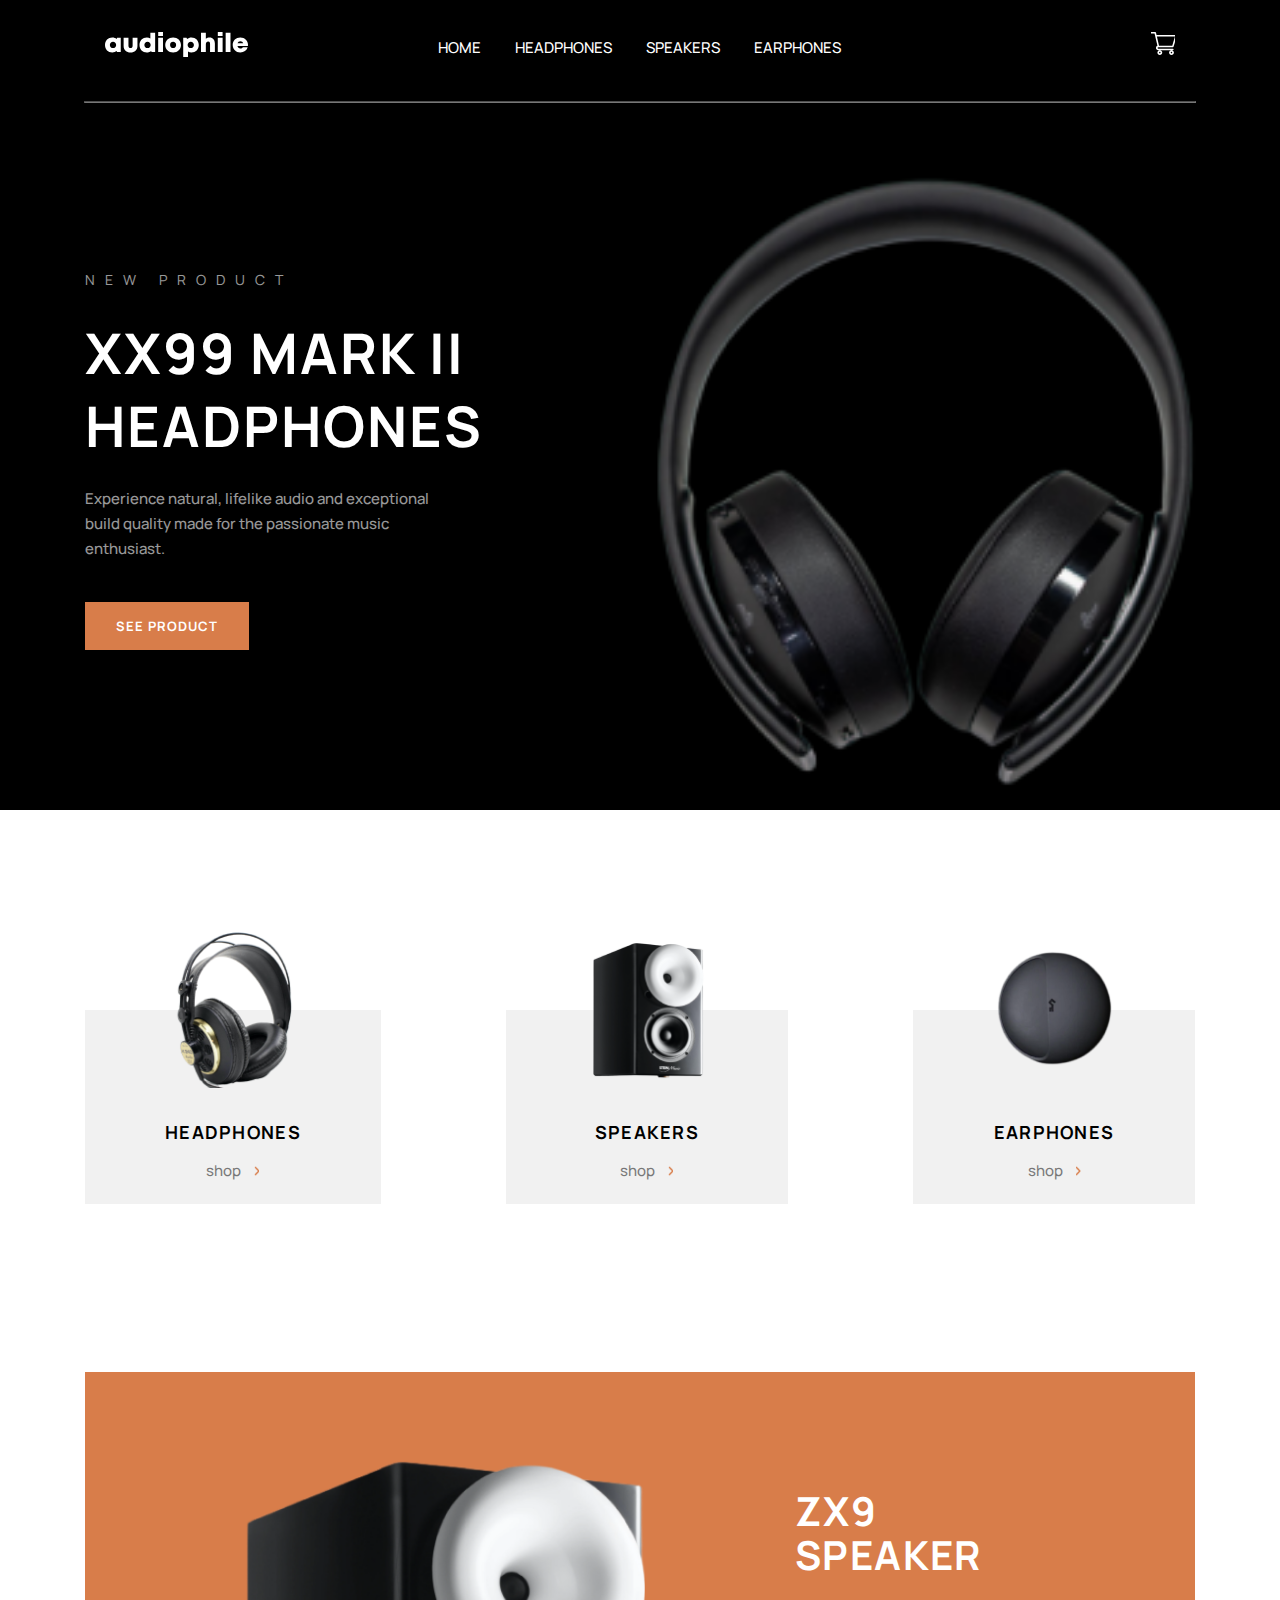
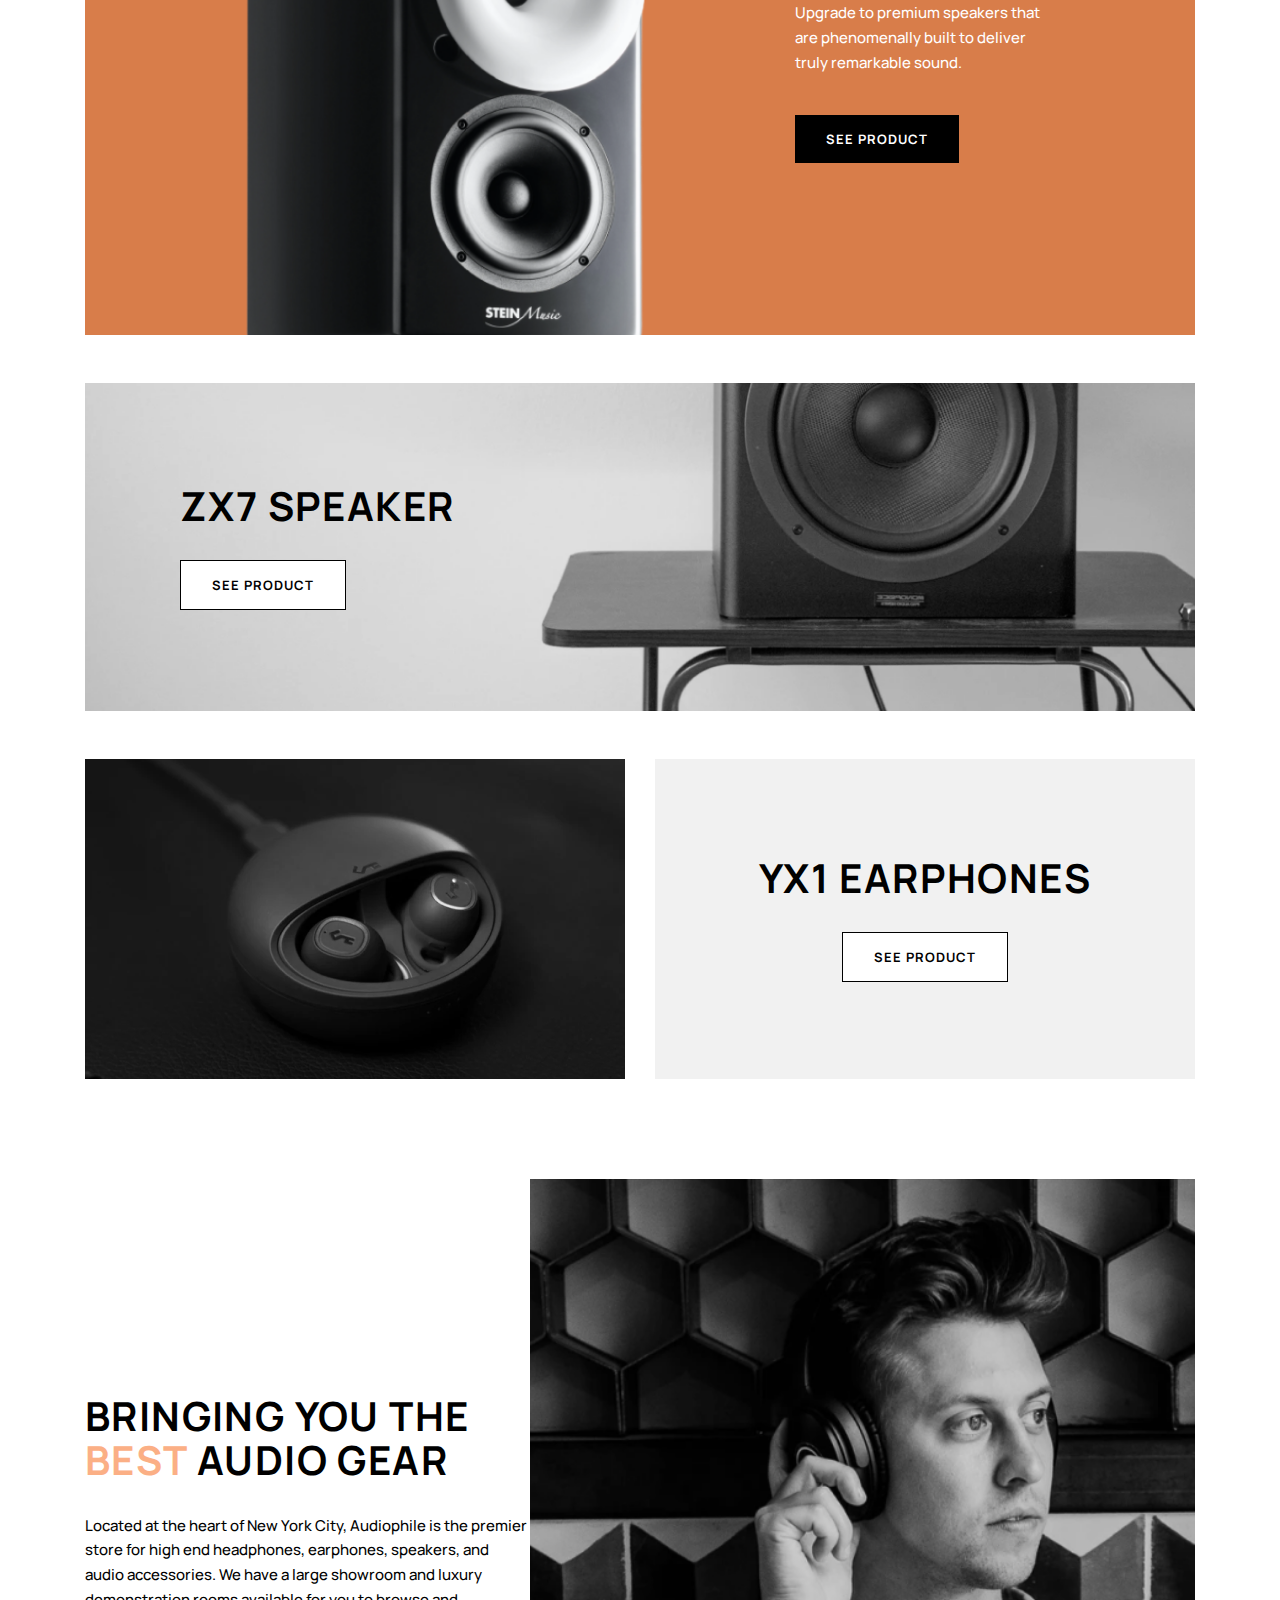
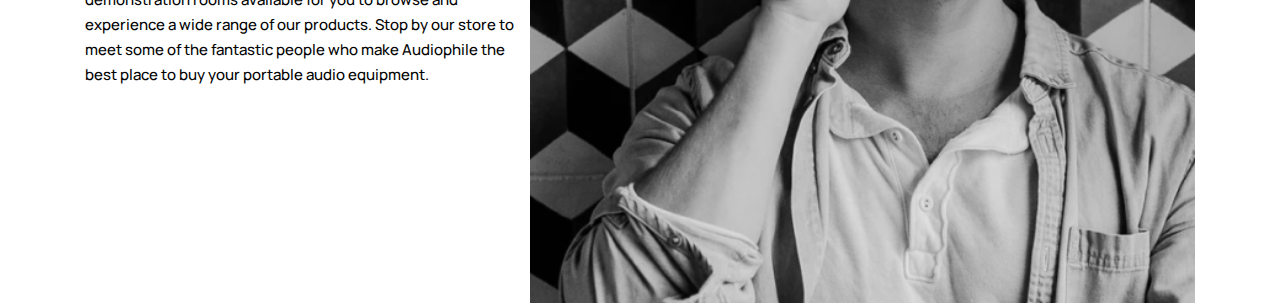
==== index.html @ 838ef594 "audiophile site" ====
<!DOCTYPE html>
<html lang="en">
<head>
    <meta charset="UTF-8">
    <meta name="viewport" content="width=device-width, initial-scale=1.0">
    <title>Audiophile</title>
    <link rel="stylesheet" href="./css/style.css">
</head>
<body>
    <!-- HEADER START -->
    <header class="header">
        <div class="container header__container">
            <nav>
                <div class="logo__wrapper">
                    <a class="header__seconary-nav" href=""> <img src="./images/little.png" alt="" width="16" height="15"></a>
                    <a class="site-logo" href=""><img src="./images/site-logo-audiophile.svg" alt="" width="143" height="25"></a>
                </div>
                <ul class="header__list">
                    <li><a href="">HOME</a></li>
                    <li><a href="">HEADPHONES</a></li>
                    <li><a href="">SPEAKERS</a></li>
                    <li><a href="">EARPHONES</a></li>
                </ul>
                <a class="header__nav-img" href=""><img src="./images/Combined Shape.svg" alt="" width="23.3" height="23"></a>
            </nav>
                <hr class="nav-road">
        </div>
        <div class="container header__hero__container">
            <div class="header__hero__content">
                <p class="header__hero-text">NEW PRODUCT</p>
                <h1>XX99 Mark II
                    Headphones</h1>
                <p>Experience natural, lifelike audio and exceptional build quality made for the passionate music enthusiast.</p>
                <a class="btn brown-btn" href="">See Product</a>
            </div>
            <!-- <img src="./images/header-hero-img-headphone.png" alt="" width="658" height="786"> -->
        </div>

        
    </header>
    <!-- HEADER END -->
    
    <!-- MAIN START-->
    <main class="main">
        <section class="cards">
            <div class="container cards__container">
                <div class="card">
                    <img  class="card__img" src="./images/main-card-headphone.png" alt="" width="125" height="160" >
                    <h6>HEADPHONES</h6>
                    <a class="shop-btn" href="">
                        <span class="shop-btn__inner-wrapper">
                         <span class="shop-btn__text">shop</span>
                         <span class="shop-btn__icon"><img src="./images/shop-icon.png" alt=""></span>
                        </span>
                    </a>
                </div>
                <div class="card">
                    <img class="card__img" src="./images/main-card-speakers.png" alt="" width="125" height="160">
                    <h6>SPEAKERS</h6>
                    <a class="shop-btn" href="">
                        <span class="shop-btn__inner-wrapper">
                         <span class="shop-btn__text">shop</span>
                         <span class="shop-btn__icon"><img src="./images/shop-icon.png" alt=""></span>
                        </span>
                    </a>
                </div>
                <div class="card">
                    <img class="card__img" src="./images/main-card-earphone.png" alt="" width="125" height="160">
                    <h6>EARPHONES</h6>
                    <a class="shop-btn" href="">
                        <span class="shop-btn__inner-wrapper">
                         <span class="shop-btn__text">shop</span>
                         <span class="shop-btn__icon"><img src="./images/shop-icon.png" alt=""></span>
                        </span>
                    </a>
                </div>
            </div>
        </section>
        <section class="hero">
            <div class="container hero__container">
              <div class="top">
                <img src="./images/main-hero-card-speaker.png" alt="" width="410" height="493">
                <div class="top__content">
                    <h2>ZX9
                        SPEAKER</h2>
                        <p>Upgrade to premium speakers that are phenomenally built to deliver truly remarkable sound.</p>
                        <a class="btn white-btn" href="">See Product</a>
                  </div>
              </div>
              <div class="center">
                  
                      <div class="center__content">
                        <h2>ZX7 SPEAKER</h2>
                      <a class="btn black-btn" href="">See Product</a>
                      </div>
                    </div>
                    <!-- <img src="./images/main-hero-z-speaker.png" alt=""> -->
              <!-- </div> -->
              <div class="bottom">
                <img src="./images/main-hero-y-speaker.png" alt="" width="540" height="320">
                <div class="bottom__content">
                  <h2>YX1 EARPHONES</h2>
                  <a class="btn black-btn" href="">See Product</a>
                </div>
              </div>
            </div>
        </section>
        <section class="description">
            <div class="container description__container">
                <div class="description__content">
                    <h2>Bringing you the <span>best</span> audio gear</h2>
                    <p>Located at the heart of New York City, Audiophile is the premier store for high end headphones, earphones, speakers, and audio accessories. We have a large showroom and luxury demonstration rooms available for you to browse and experience a wide range of our products. Stop by our store to meet some of the fantastic people who make Audiophile the best place to buy your portable audio equipment.</p>
                </div>
                <img src="./images/hero-man.png" alt="">
            </div>
        </section>
    </main>
    <!-- MAIN END-->

    <!-- FOOTER START -->
    <footer class="footer"></footer>
    <!-- FOOTER END -->
</body>
</html>
---- css/style.css ----
/*! normalize.css v8.0.1 | MIT License | github.com/necolas/normalize.css */
/* Document
   ========================================================================== */
/**
 * 1. Correct the line height in all browsers.
 * 2. Prevent adjustments of font size after orientation changes in iOS.
 */
html {
  line-height: 1.15; /* 1 */
  -webkit-text-size-adjust: 100%; /* 2 */
}

/* Sections
   ========================================================================== */
/**
 * Remove the margin in all browsers.
 */
body {
  margin: 0;
}

/**
 * Render the `main` element consistently in IE.
 */
main {
  display: block;
}

/**
 * Correct the font size and margin on `h1` elements within `section` and
 * `article` contexts in Chrome, Firefox, and Safari.
 */
h1 {
  font-size: 2em;
  margin: 0.67em 0;
}

/* Grouping content
   ========================================================================== */
/**
 * 1. Add the correct box sizing in Firefox.
 * 2. Show the overflow in Edge and IE.
 */
hr {
  box-sizing: content-box; /* 1 */
  height: 0; /* 1 */
  overflow: visible; /* 2 */
}

/**
 * 1. Correct the inheritance and scaling of font size in all browsers.
 * 2. Correct the odd `em` font sizing in all browsers.
 */
pre {
  font-family: monospace, monospace; /* 1 */
  font-size: 1em; /* 2 */
}

/* Text-level semantics
   ========================================================================== */
/**
 * Remove the gray background on active links in IE 10.
 */
a {
  background-color: transparent;
}

/**
 * 1. Remove the bottom border in Chrome 57-
 * 2. Add the correct text decoration in Chrome, Edge, IE, Opera, and Safari.
 */
abbr[title] {
  border-bottom: none; /* 1 */
  text-decoration: underline; /* 2 */
  -webkit-text-decoration: underline dotted;
          text-decoration: underline dotted; /* 2 */
}

/**
 * Add the correct font weight in Chrome, Edge, and Safari.
 */
b,
strong {
  font-weight: bolder;
}

/**
 * 1. Correct the inheritance and scaling of font size in all browsers.
 * 2. Correct the odd `em` font sizing in all browsers.
 */
code,
kbd,
samp {
  font-family: monospace, monospace; /* 1 */
  font-size: 1em; /* 2 */
}

/**
 * Add the correct font size in all browsers.
 */
small {
  font-size: 80%;
}

/**
 * Prevent `sub` and `sup` elements from affecting the line height in
 * all browsers.
 */
sub,
sup {
  font-size: 75%;
  line-height: 0;
  position: relative;
  vertical-align: baseline;
}

sub {
  bottom: -0.25em;
}

sup {
  top: -0.5em;
}

/* Embedded content
   ========================================================================== */
/**
 * Remove the border on images inside links in IE 10.
 */
img {
  border-style: none;
}

/* Forms
   ========================================================================== */
/**
 * 1. Change the font styles in all browsers.
 * 2. Remove the margin in Firefox and Safari.
 */
button,
input,
optgroup,
select,
textarea {
  font-family: inherit; /* 1 */
  font-size: 100%; /* 1 */
  line-height: 1.15; /* 1 */
  margin: 0; /* 2 */
}

/**
 * Show the overflow in IE.
 * 1. Show the overflow in Edge.
 */
button,
input { /* 1 */
  overflow: visible;
}

/**
 * Remove the inheritance of text transform in Edge, Firefox, and IE.
 * 1. Remove the inheritance of text transform in Firefox.
 */
button,
select { /* 1 */
  text-transform: none;
}

/**
 * Correct the inability to style clickable types in iOS and Safari.
 */
button,
[type=button],
[type=reset],
[type=submit] {
  -webkit-appearance: button;
}

/**
 * Remove the inner border and padding in Firefox.
 */
button::-moz-focus-inner,
[type=button]::-moz-focus-inner,
[type=reset]::-moz-focus-inner,
[type=submit]::-moz-focus-inner {
  border-style: none;
  padding: 0;
}

/**
 * Restore the focus styles unset by the previous rule.
 */
button:-moz-focusring,
[type=button]:-moz-focusring,
[type=reset]:-moz-focusring,
[type=submit]:-moz-focusring {
  outline: 1px dotted ButtonText;
}

/**
 * Correct the padding in Firefox.
 */
fieldset {
  padding: 0.35em 0.75em 0.625em;
}

/**
 * 1. Correct the text wrapping in Edge and IE.
 * 2. Correct the color inheritance from `fieldset` elements in IE.
 * 3. Remove the padding so developers are not caught out when they zero out
 *    `fieldset` elements in all browsers.
 */
legend {
  box-sizing: border-box; /* 1 */
  color: inherit; /* 2 */
  display: table; /* 1 */
  max-width: 100%; /* 1 */
  padding: 0; /* 3 */
  white-space: normal; /* 1 */
}

/**
 * Add the correct vertical alignment in Chrome, Firefox, and Opera.
 */
progress {
  vertical-align: baseline;
}

/**
 * Remove the default vertical scrollbar in IE 10+.
 */
textarea {
  overflow: auto;
}

/**
 * 1. Add the correct box sizing in IE 10.
 * 2. Remove the padding in IE 10.
 */
[type=checkbox],
[type=radio] {
  box-sizing: border-box; /* 1 */
  padding: 0; /* 2 */
}

/**
 * Correct the cursor style of increment and decrement buttons in Chrome.
 */
[type=number]::-webkit-inner-spin-button,
[type=number]::-webkit-outer-spin-button {
  height: auto;
}

/**
 * 1. Correct the odd appearance in Chrome and Safari.
 * 2. Correct the outline style in Safari.
 */
[type=search] {
  -webkit-appearance: textfield; /* 1 */
  outline-offset: -2px; /* 2 */
}

/**
 * Remove the inner padding in Chrome and Safari on macOS.
 */
[type=search]::-webkit-search-decoration {
  -webkit-appearance: none;
}

/**
 * 1. Correct the inability to style clickable types in iOS and Safari.
 * 2. Change font properties to `inherit` in Safari.
 */
::-webkit-file-upload-button {
  -webkit-appearance: button; /* 1 */
  font: inherit; /* 2 */
}

/* Interactive
   ========================================================================== */
/*
 * Add the correct display in Edge, IE 10+, and Firefox.
 */
details {
  display: block;
}

/*
 * Add the correct display in all browsers.
 */
summary {
  display: list-item;
}

/* Misc
   ========================================================================== */
/**
 * Add the correct display in IE 10+.
 */
template {
  display: none;
}

/**
 * Add the correct display in IE 10.
 */
[hidden] {
  display: none;
}

*, *::after, *::before {
  margin: 0;
  padding: 0;
  box-sizing: border-box;
}

*:focus {
  outline: 1px dotted #FFFFFF;
  outline-offset: 0.5rem;
}

html {
  scroll-behavior: smooth;
  font-size: 62.5%;
  height: 100%;
}

img {
  display: flex;
  -o-object-fit: cover;
     object-fit: cover; /* contain */
}

a {
  text-decoration: none;
  display: inline-block;
}

ul, ol {
  list-style: none;
}

h1, h2, h3, h4, h5, h6 {
  margin: 0;
}

body {
  display: flex;
  flex-direction: column;
  height: 100%;
}

.container {
  width: 100%;
  max-width: 1170px;
  margin-left: auto;
  margin-right: auto;
  padding-left: 3rem;
  padding-right: 3rem;
}

/* manrope-regular - latin */
@font-face {
  font-display: swap; /* Check https://developer.mozilla.org/en-US/docs/Web/CSS/@font-face/font-display for other options. */
  font-family: "Manrope";
  font-style: normal;
  font-weight: 400;
  src: url("../fonts/manrope-v14-latin-regular.woff2") format("woff2"); /* Chrome 36+, Opera 23+, Firefox 39+, Safari 12+, iOS 10+ */
}
/* manrope-500 - latin */
@font-face {
  font-display: swap; /* Check https://developer.mozilla.org/en-US/docs/Web/CSS/@font-face/font-display for other options. */
  font-family: "Manrope";
  font-style: normal;
  font-weight: 500;
  src: url("../fonts/manrope-v14-latin-500.woff2") format("woff2"); /* Chrome 36+, Opera 23+, Firefox 39+, Safari 12+, iOS 10+ */
}
/* manrope-700 - latin */
@font-face {
  font-display: swap; /* Check https://developer.mozilla.org/en-US/docs/Web/CSS/@font-face/font-display for other options. */
  font-family: "Manrope";
  font-style: normal;
  font-weight: 700;
  src: url("../fonts/manrope-v14-latin-700.woff2") format("woff2"); /* Chrome 36+, Opera 23+, Firefox 39+, Safari 12+, iOS 10+ */
}
h1, h2, h3, h4, h5, h6 {
  font-weight: 700;
  text-transform: uppercase;
}

h1 {
  font-size: 5.6rem;
  line-height: 1.3;
  letter-spacing: 2px;
}

h2 {
  font-size: 4rem;
  line-height: 1.1;
  letter-spacing: 1.4px;
}

h3 {
  font-size: 3.2rem;
  line-height: 1.12;
  letter-spacing: 1.4px;
}

h4 {
  font-size: 2.8rem;
  line-height: 1.14;
  letter-spacing: 1.4px;
}

h5 {
  font-size: 2.4rem;
  line-height: normal;
  letter-spacing: 1.17px;
}

h6 {
  font-size: 1.8rem;
  line-height: normal;
  letter-spacing: 1.28px;
}

.overline {
  font-size: 1.4rem;
  line-height: 1.03;
  letter-spacing: 2px;
}

body {
  font-size: 1.5rem;
  font-weight: 500;
  line-height: 1.66;
  font-family: "Manrope", Arial, sans-serif;
}

.btn {
  padding: 1.5rem 3.1rem;
  font-size: 1.3rem;
  font-weight: 700;
  letter-spacing: 1px;
  text-transform: uppercase;
  line-height: normal;
}

.brown-btn {
  background-color: #D87D4A;
  color: #FFFFFF;
  transition: 0.3s;
}

.brown-btn:hover {
  background-color: #FBAF85;
  transform: rotate(15deg);
}

.black-btn {
  background-color: #FFFFFF;
  color: #000000;
  border: 1px solid #000000;
  transition: 0.3s;
}

.black-btn:hover {
  background-color: #000000;
  color: #FFFFFF;
  transform: rotate(15deg);
}

.shop-btn__inner-wrapper {
  display: flex;
  gap: 1.3rem;
  align-items: center;
}

.shop-btn__text {
  color: #000000;
  opacity: 0.5;
}

.shop-btn__icon img {
  width: 5px;
  height: 10px;
}

.shop-btn {
  transition: 0.3s;
}

.shop-btn:hover .shop-btn__text {
  color: #D87D4A;
  opacity: 1;
  transform: translate(20px);
}

.header {
  background-color: #000000;
}

.header__container {
  padding-top: 3.2rem;
  display: flex;
  flex-direction: column;
  align-items: center;
  padding-bottom: 3.6rem;
}
.header__container .site-logo {
  margin-right: 19rem;
}
.header__container a {
  color: #FFFFFF;
}

nav {
  display: flex;
  justify-content: space-between;
}

.nav-road {
  width: 100%;
  color: #FFFFFF;
  opacity: 0.5;
  margin-top: 3.6rem;
}

.header__list {
  display: flex;
  align-items: center;
  gap: 3.4rem;
  margin-right: 31rem;
}

.header__nav-img {
  max-width: 23.3px;
  padding-right: auto;
  -o-object-fit: contain;
     object-fit: contain;
}

.header__hero__container {
  background: url("../../images/header-hero-img-headphone.png");
  background-repeat: no-repeat;
  background-position: right;
  background-size: 600px;
  padding-bottom: 16rem;
}
.header__hero__container img {
  -o-object-fit: contain;
     object-fit: contain;
  width: 100%;
  max-width: 658px;
}

.header__hero__content {
  padding-top: 12.8rem;
}
.header__hero__content h1 {
  width: 100%;
  max-width: 396px;
  color: #FFFFFF;
  margin-bottom: 2.4rem;
  margin-top: 2.4rem;
}
.header__hero__content p {
  width: 100%;
  max-width: 349px;
  color: #FFFFFF;
  opacity: 0.6;
}

.header__hero-text {
  font-weight: 400;
  font-size: 1.4rem;
  line-height: 1.9;
  letter-spacing: 1rem;
  color: #FFFFFF;
  opacity: 0.5;
}

.brown-btn {
  margin-top: 4rem;
}

.header__seconary-nav {
  display: none;
}

@media screen and (max-width: 1100px) {
  .site-logo {
    margin-right: 10rem;
  }
  .header__list {
    margin-right: 10rem;
  }
}
@media screen and (max-width: 900px) {
  .header__list {
    display: none;
  }
  .header__seconary-nav {
    margin-right: 4.2rem;
    display: block;
  }
  .header__container {
    display: flex;
  }
  nav {
    display: flex;
    align-items: center;
    width: 100%;
  }
  .logo__wrapper {
    display: flex;
    align-items: center;
    margin-right: auto;
  }
}
@media screen and (max-width: 700px) {
  .header__hero__content {
    text-align: center;
    margin-left: auto;
    margin-right: auto;
    padding-left: 10rem;
  }
}
@media screen and (max-width: 575px) {
  h1 {
    font-size: 3.6rem;
    letter-spacing: 1.29px;
    line-height: 1.1;
  }
  .header__hero__container {
    background-size: 400px;
  }
}
@media screen and (max-width: 485px) {
  h1 {
    font-size: 3rem;
    letter-spacing: 1.29px;
    line-height: 1.1;
  }
  .header__hero__container {
    background-size: 300px;
  }
  .header__container .site-logo {
    margin-right: 0;
  }
  nav {
    display: flex;
    justify-content: space-between;
  }
}
main {
  flex-grow: 1;
}

.cards__container {
  display: flex;
  flex-wrap: wrap;
  justify-content: space-between;
}

.card {
  display: flex;
  flex-direction: column;
  align-items: center;
  padding: 2rem 8rem;
  background-color: #F1F1F1;
  margin-top: 20rem;
}

.card__img {
  width: 100%;
  max-width: 122px;
  -o-object-fit: contain;
     object-fit: contain;
  margin-top: -10rem;
  margin-bottom: 3rem;
}

.shop-btn {
  margin-top: 1.5rem;
}

@media screen and (max-width: 950px) {
  .card {
    padding: 2rem 4rem;
  }
  .card__img {
    width: 100%;
    max-width: 110px;
  }
}
@media screen and (max-width: 750px) {
  h6 {
    font-size: 1.5rem;
    letter-spacing: 1.07px;
  }
}
.hero__container {
  display: flex;
  flex-direction: column;
  gap: 4.8rem;
  margin-top: 16.8rem;
  margin-bottom: 10rem;
}

.top {
  padding-top: 7rem;
  display: flex;
  justify-content: space-evenly;
  align-items: center;
  background-color: #D87D4A;
}
.top img {
  width: 100%;
  max-width: 410px;
}

.top__content {
  width: 100%;
  max-width: 250px;
  padding-bottom: 12.4rem;
}
.top__content h2 {
  color: #FFFFFF;
  margin-bottom: 2.4rem;
}
.top__content p {
  color: #FFFFFF;
}

.white-btn {
  color: #FFFFFF;
  background-color: #000000;
  margin-top: 4rem;
  transition: 0.3s;
}

.white-btn:hover {
  color: #000000;
  background-color: #FFFFFF;
  transform: rotate(15deg);
}

@media screen and (max-width: 760px) {
  .top {
    display: flex;
    flex-direction: column;
    justify-content: center;
    align-items: center;
    gap: 6.4rem;
  }
  .top .top__content {
    display: flex;
    flex-direction: column;
    align-items: center;
    justify-content: center;
    text-align: center;
  }
}
@media screen and (max-width: 530px) {
  .top img {
    width: 100%;
    max-width: 172px;
    -o-object-fit: contain;
       object-fit: contain;
  }
}
.center__content {
  background-image: url("../../images/main-hero-z-speaker.png");
  background-size: cover;
  background-repeat: no-repeat;
  padding-top: 10.1rem;
  padding-bottom: 10.1rem;
  padding-left: 9.5rem;
}

.black-btn {
  margin-top: 3.2rem;
}

.bottom {
  display: flex;
  gap: 3rem;
}
.bottom img {
  width: 100%;
}

.bottom__content {
  width: 100%;
  max-width: 540px;
  display: flex;
  flex-direction: column;
  align-items: center;
  justify-content: center;
  background-color: #F1F1F1;
}

.description__container {
  display: flex;
  justify-content: space-between;
  align-items: center;
}
.description__container img {
  width: 100%;
}

.description__content {
  width: 100%;
  max-width: 445px;
}
.description__content h2 {
  margin-bottom: 3.2rem;
}
.description__content h2 span {
  color: #FBAF85;
}/*# sourceMappingURL=style.css.map */
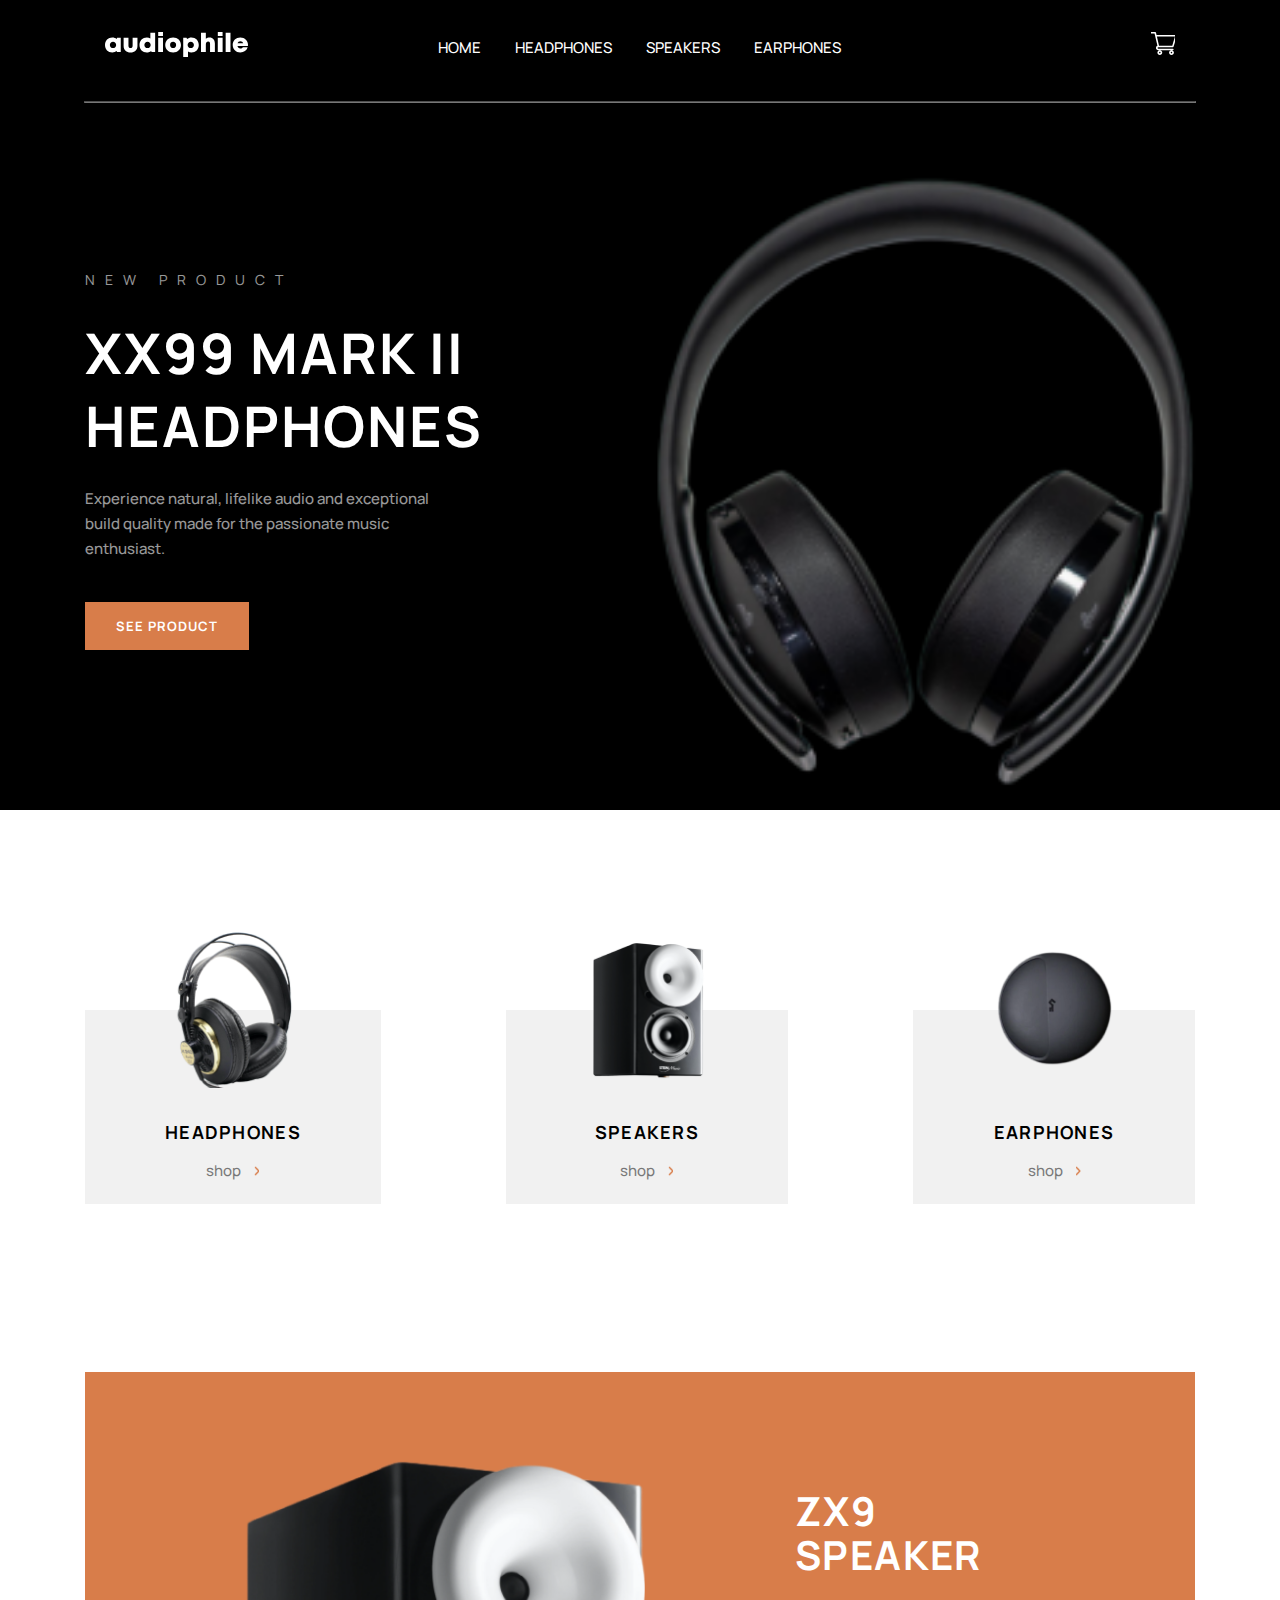
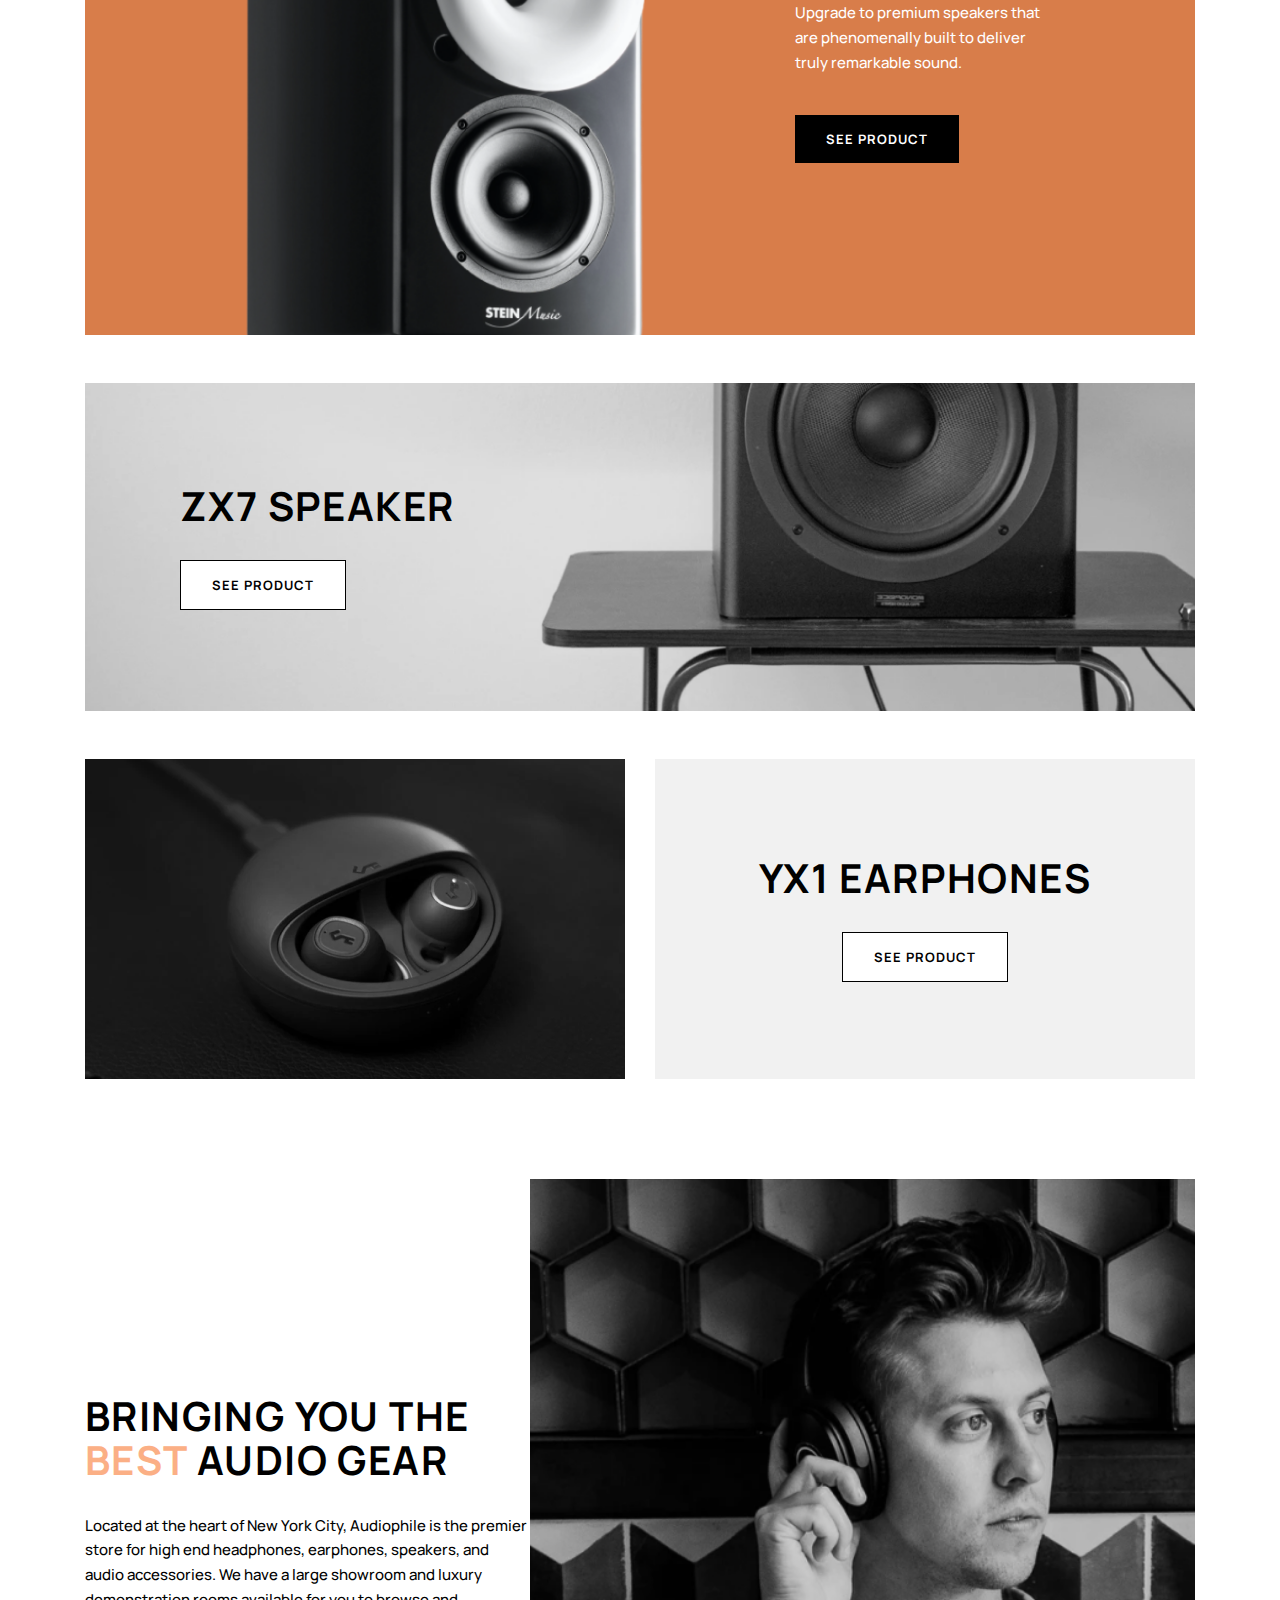
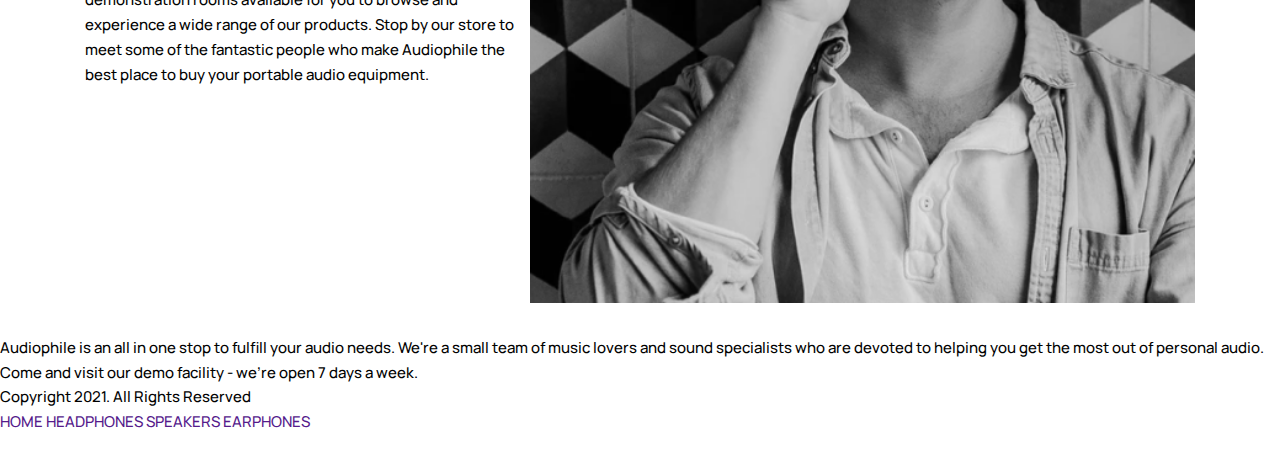
==== commit 27e3dab2: "audiophile" ====
--- a/index.html
+++ b/index.html
@@ -118,7 +118,28 @@
     <!-- MAIN END-->
 
     <!-- FOOTER START -->
-    <footer class="footer"></footer>
+    <footer class="footer">
+        <div class="footer footer__container">
+            <div class="footer__description">
+                <a href=""><img src="./images/site-logo-audiophile.svg" alt="" width="143" height="25"></a>
+                <p class="footer__description-text">Audiophile is an all in one stop to fulfill your audio needs. We're a small team of music lovers and sound specialists who are devoted to helping you get the most out of personal audio. Come and visit our demo facility - we’re open 7 days a week.</p>
+                <p>Copyright 2021. All Rights Reserved</p>
+            </div>
+            <div class="footer__nav">
+                <div class="footer__nav-link">
+                  <a href="">HOME</a>
+                  <a href="">HEADPHONES</a>
+                  <a href="">SPEAKERS</a>
+                  <a href="">EARPHONES</a>
+                </div>
+                <div class="footer__nav-icon">
+                   <a href=""><img src="./images/facebook-icon.png" alt="" width="24" height="24"></a>
+                   <a href=""><img src="./images/twitter-icon.png" alt="" width="24" height="24"></a>
+                   <a href=""><img src="./images/insta-icon.png" alt="" width="24" height="24"></a>
+                </div>
+            </div>
+        </div>
+    </footer>
     <!-- FOOTER END -->
 </body>
 </html>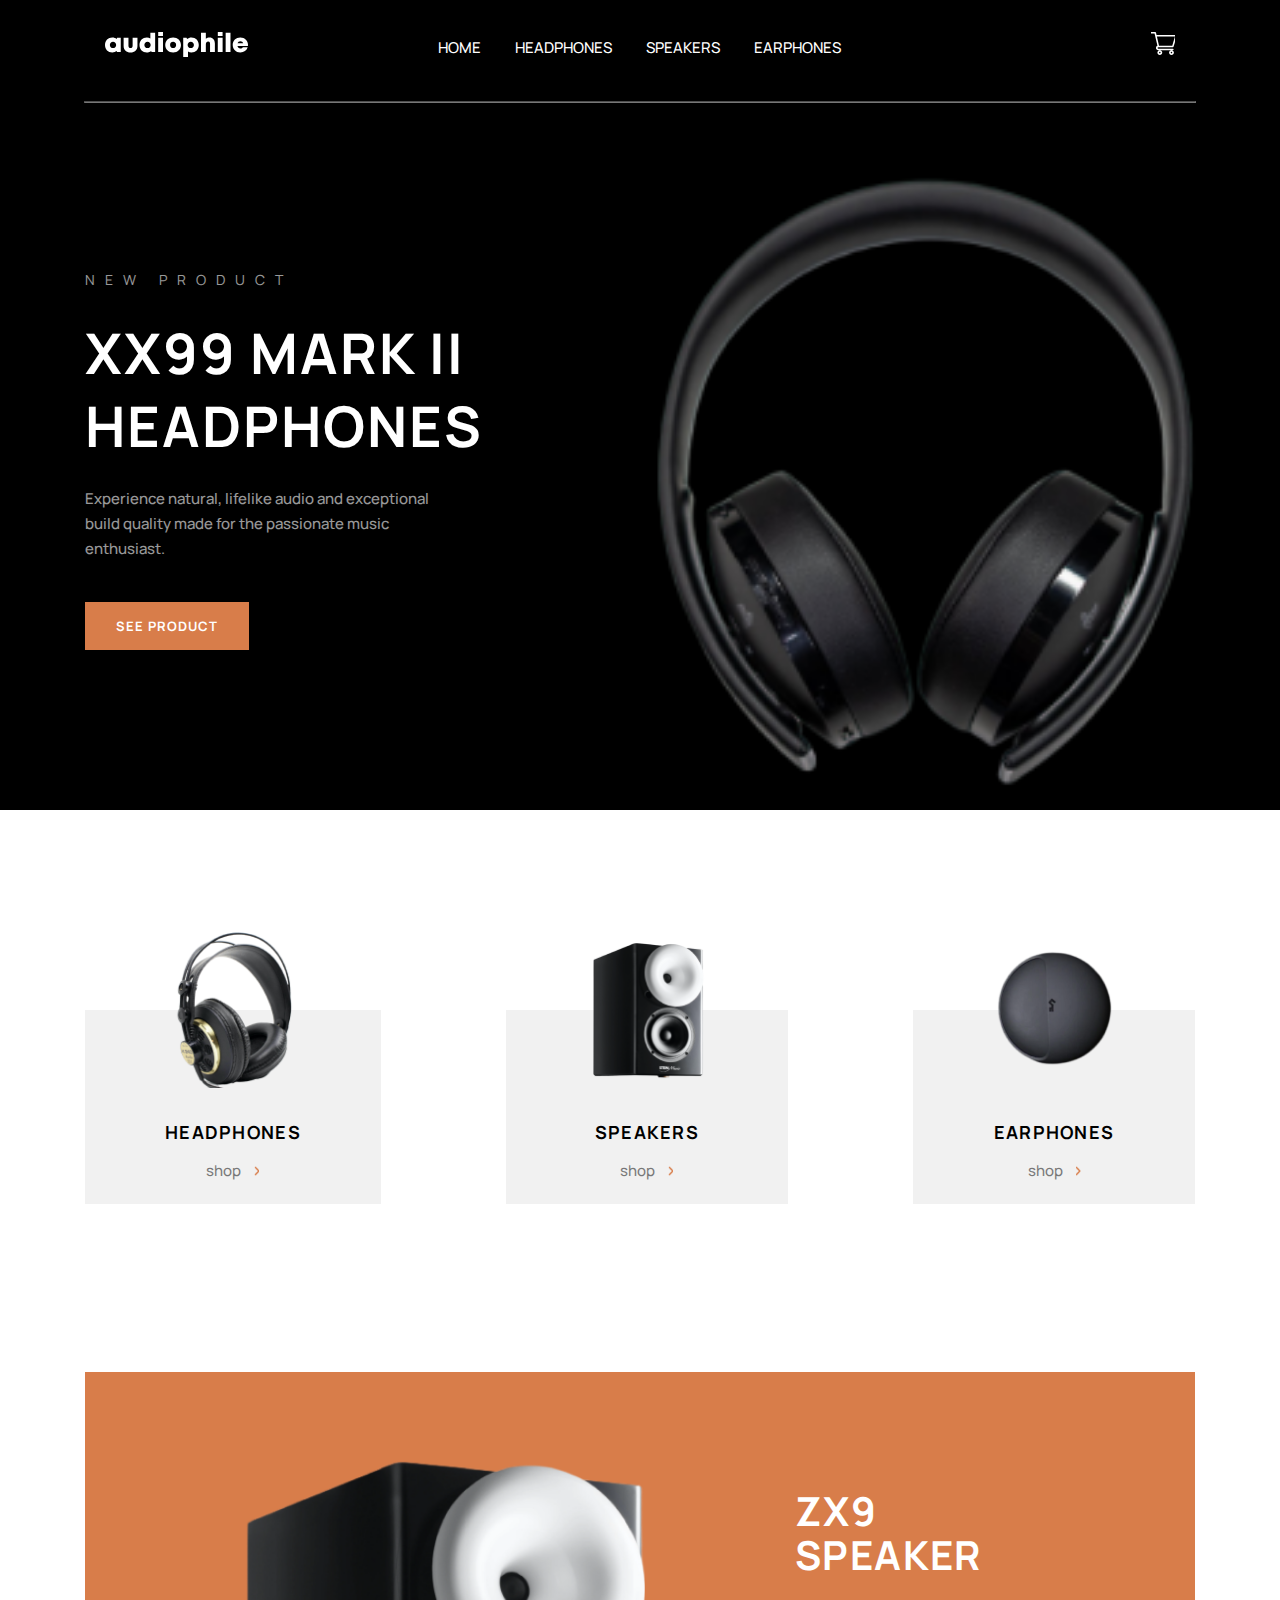
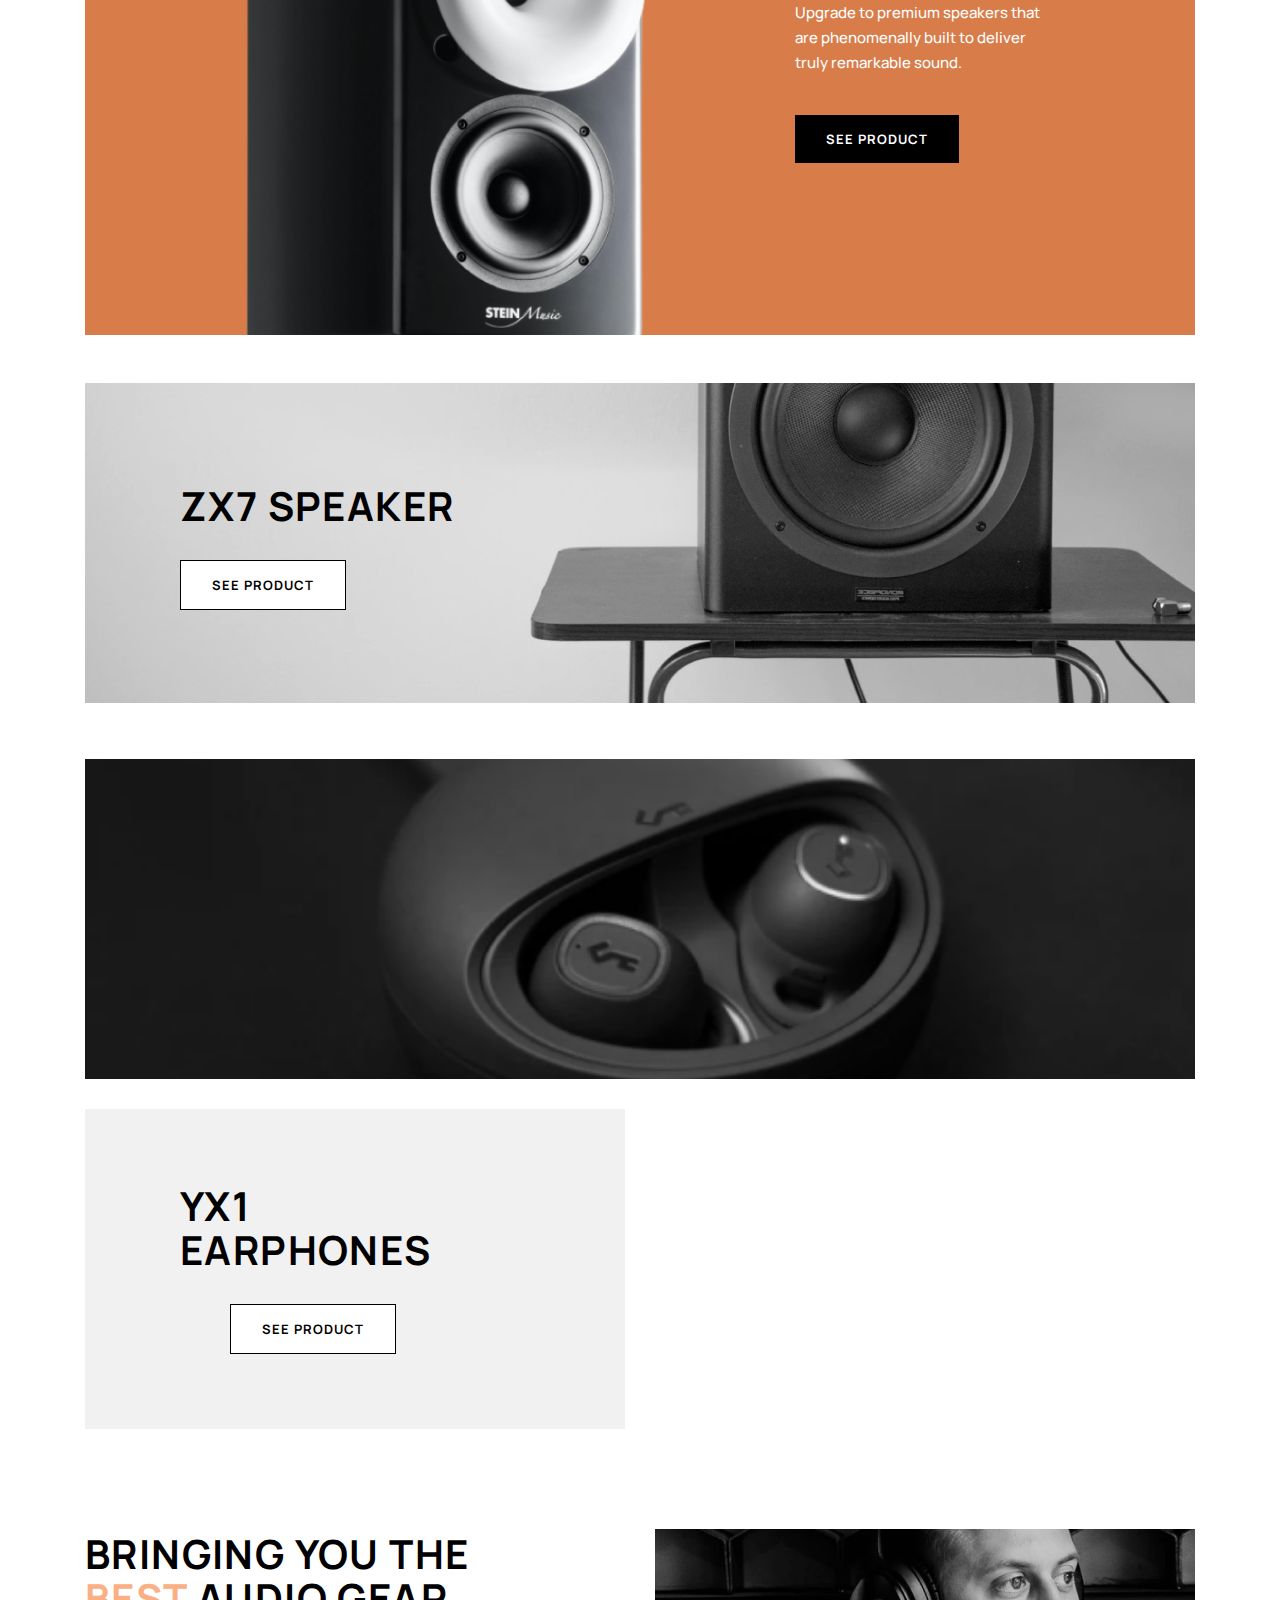
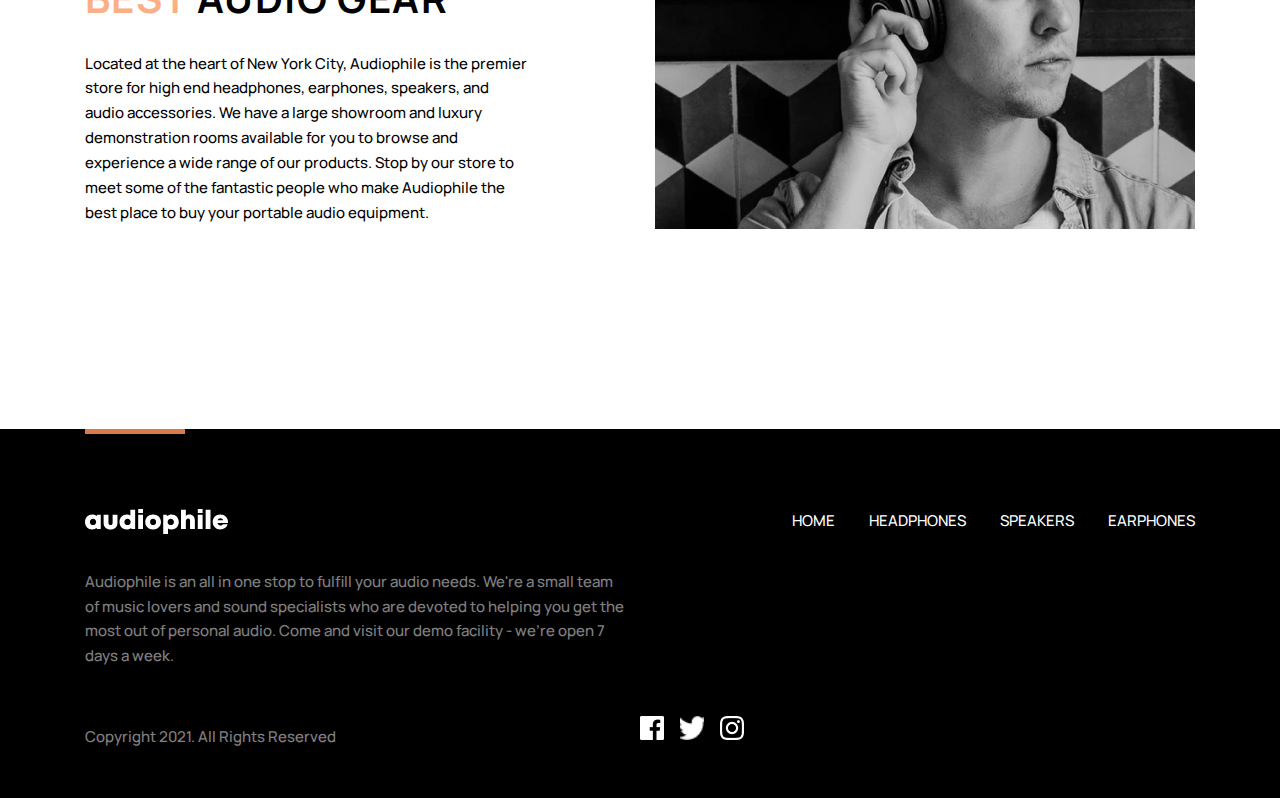
==== commit e4f3e154: "audiophile site's footer ready" ====
--- a/index.html
+++ b/index.html
@@ -97,7 +97,7 @@
                     <!-- <img src="./images/main-hero-z-speaker.png" alt=""> -->
               <!-- </div> -->
               <div class="bottom">
-                <img src="./images/main-hero-y-speaker.png" alt="" width="540" height="320">
+                <img src="./images/main-hero-y-speaker.png" alt="" width="480" height="320">
                 <div class="bottom__content">
                   <h2>YX1 EARPHONES</h2>
                   <a class="btn black-btn" href="">See Product</a>
@@ -111,7 +111,7 @@
                     <h2>Bringing you the <span>best</span> audio gear</h2>
                     <p>Located at the heart of New York City, Audiophile is the premier store for high end headphones, earphones, speakers, and audio accessories. We have a large showroom and luxury demonstration rooms available for you to browse and experience a wide range of our products. Stop by our store to meet some of the fantastic people who make Audiophile the best place to buy your portable audio equipment.</p>
                 </div>
-                <img src="./images/hero-man.png" alt="">
+                <img src="./images/hero-man.png" alt="" width="400" height="300">
             </div>
         </section>
     </main>
@@ -119,18 +119,22 @@
 
     <!-- FOOTER START -->
     <footer class="footer">
-        <div class="footer footer__container">
+        <div class="container footer__container">
+            <hr>
             <div class="footer__description">
                 <a href=""><img src="./images/site-logo-audiophile.svg" alt="" width="143" height="25"></a>
-                <p class="footer__description-text">Audiophile is an all in one stop to fulfill your audio needs. We're a small team of music lovers and sound specialists who are devoted to helping you get the most out of personal audio. Come and visit our demo facility - we’re open 7 days a week.</p>
-                <p>Copyright 2021. All Rights Reserved</p>
+                <div class="footer__nav-link">
+                    <a href="">HOME</a>
+                    <a href="">HEADPHONES</a>
+                    <a href="">SPEAKERS</a>
+                    <a href="">EARPHONES</a>
+                  </div>
+                
             </div>
             <div class="footer__nav">
-                <div class="footer__nav-link">
-                  <a href="">HOME</a>
-                  <a href="">HEADPHONES</a>
-                  <a href="">SPEAKERS</a>
-                  <a href="">EARPHONES</a>
+                <div class="about__footer">
+                    <p class="footer__description-text">Audiophile is an all in one stop to fulfill your audio needs. We're a small team of music lovers and sound specialists who are devoted to helping you get the most out of personal audio. Come and visit our demo facility - we’re open 7 days a week.</p>
+                    <p class="copyright">Copyright 2021. All Rights Reserved</p>
                 </div>
                 <div class="footer__nav-icon">
                    <a href=""><img src="./images/facebook-icon.png" alt="" width="24" height="24"></a>
--- a/css/style.css
+++ b/css/style.css
@@ -653,8 +653,102 @@
     justify-content: space-between;
   }
 }
+.footer {
+  background-color: #000000;
+  margin-top: 20rem;
+}
+
+.footer__container {
+  padding-bottom: 4.8rem;
+}
+.footer__container hr {
+  height: 4px;
+  background-color: #D87D4A;
+  width: 100px;
+  padding-top: 0.1rem;
+  border: none;
+}
+
+.footer__description {
+  margin-top: 7.5rem;
+  display: flex;
+  flex-wrap: wrap;
+  align-items: center;
+  gap: 2rem;
+}
+
+.footer__nav-link {
+  display: flex;
+  gap: 3.4rem;
+  margin-left: auto;
+}
+.footer__nav-link a {
+  color: #FFFFFF;
+}
+
+.footer__nav {
+  display: flex;
+  flex-wrap: wrap;
+  gap: 1.5rem;
+  align-items: flex-end;
+}
+
+.about__footer {
+  width: 100%;
+  max-width: 540px;
+}
+.about__footer p {
+  color: #FFFFFF;
+  opacity: 0.5;
+}
+
+.footer__description-text {
+  margin-top: 3.6rem;
+  margin-bottom: 5.6rem;
+}
+
+.footer__nav-icon {
+  margin-right: auto;
+  display: flex;
+  gap: 1.6rem;
+  margin-bottom: 1rem;
+}
+
+.copyright {
+  color: #FFFFFF;
+}
+
+@media screen and (max-width: 495px) {
+  .footer__description {
+    display: flex;
+    flex-direction: column;
+    align-items: center;
+    justify-content: center;
+    margin: 0;
+    padding: 0;
+    padding-top: 3.2rem;
+  }
+  .footer__nav-link {
+    display: flex;
+    flex-direction: column;
+    text-align: center;
+    margin: 0;
+    padding: 0;
+  }
+  .footer__nav {
+    display: flex;
+    flex-direction: column;
+    align-items: center;
+    justify-content: center;
+  }
+  .footer__nav-icon {
+    margin-right: 0;
+    padding-right: 0;
+  }
+}
 main {
   flex-grow: 1;
+  background-color: #FFFFFF;
 }
 
 .cards__container {
@@ -770,10 +864,13 @@
        object-fit: contain;
   }
 }
+.center {
+  background-image: url("../../images/main-hero-z-speaker.png");
+  background-repeat: no-repeat;
+  background-size: 100% 320px;
+}
+
 .center__content {
-  background-image: url("../../images/main-hero-z-speaker.png");
-  background-size: cover;
-  background-repeat: no-repeat;
   padding-top: 10.1rem;
   padding-bottom: 10.1rem;
   padding-left: 9.5rem;
@@ -785,6 +882,8 @@
 
 .bottom {
   display: flex;
+  flex-wrap: wrap;
+  align-items: center;
   gap: 3rem;
 }
 .bottom img {
@@ -798,15 +897,17 @@
   flex-direction: column;
   align-items: center;
   justify-content: center;
+  padding: 7.5rem 18rem 7.5rem 9.5rem;
   background-color: #F1F1F1;
 }
 
 .description__container {
   display: flex;
-  justify-content: space-between;
+  gap: 12.5rem;
   align-items: center;
 }
 .description__container img {
+  max-width: 400;
   width: 100%;
 }
 
@@ -819,4 +920,11 @@
 }
 .description__content h2 span {
   color: #FBAF85;
+}
+
+@media screen and (max-width: 670px) {
+  .description__container {
+    display: flex;
+    flex-wrap: wrap;
+  }
 }/*# sourceMappingURL=style.css.map */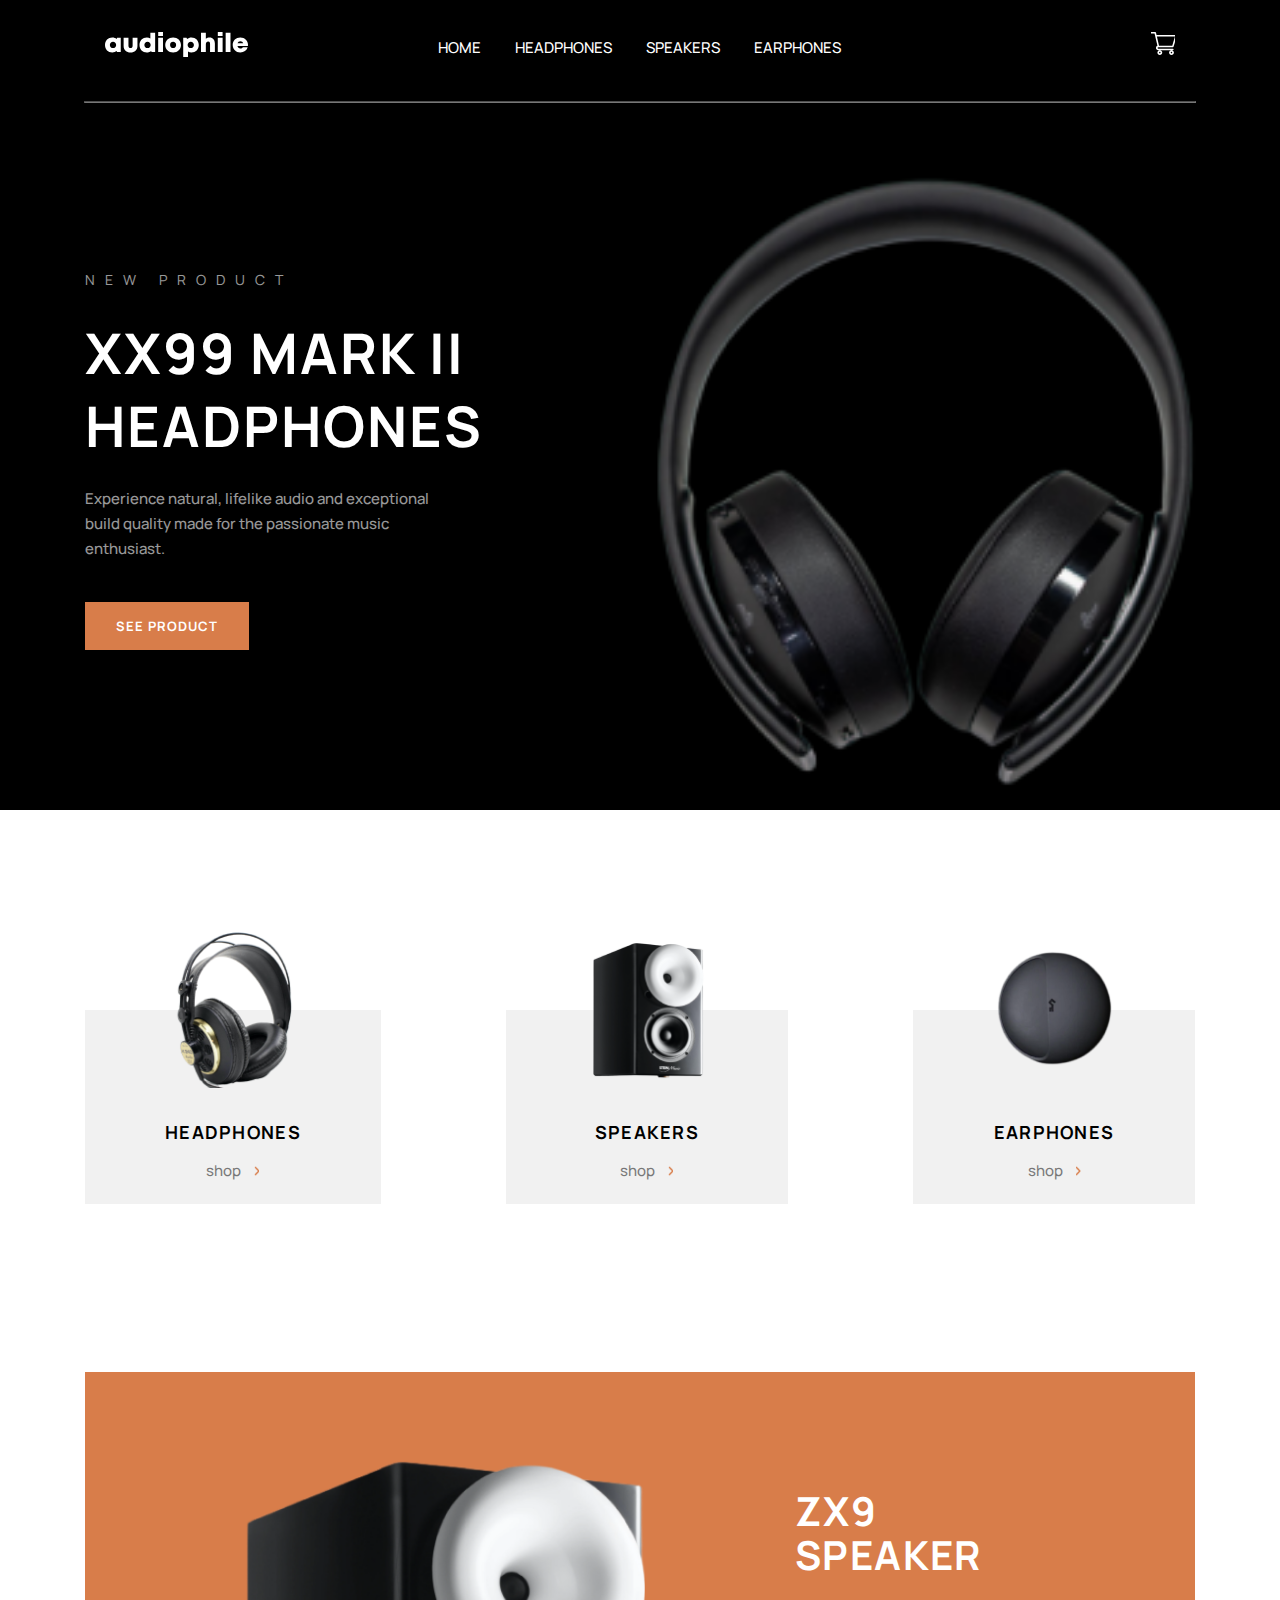
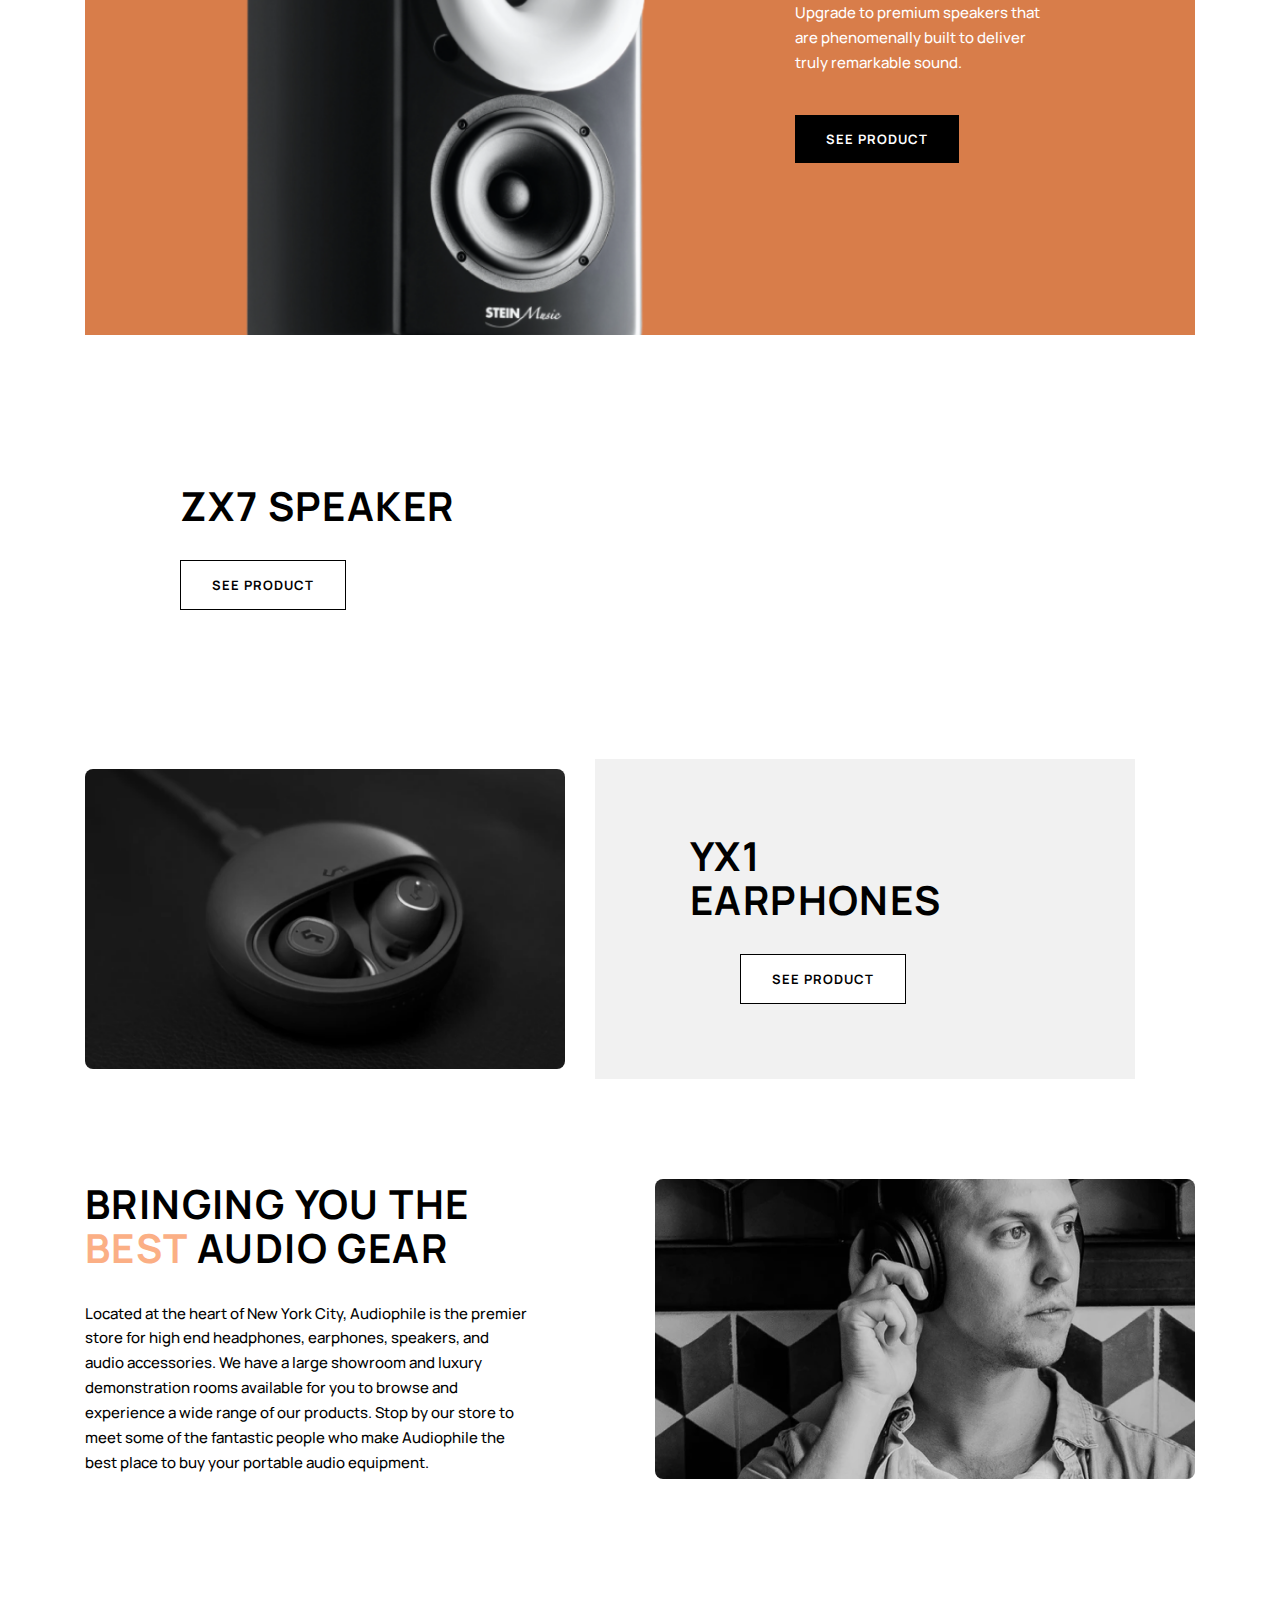
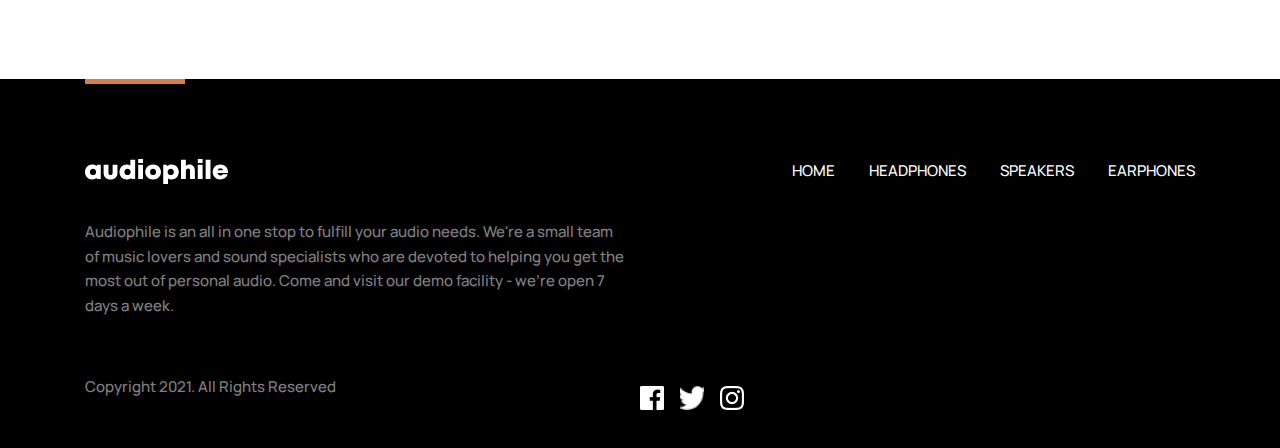
==== commit 016cc1c5: "speakers site ready width responsive" ====
--- a/index.html
+++ b/index.html
@@ -3,6 +3,7 @@
 <head>
     <meta charset="UTF-8">
     <meta name="viewport" content="width=device-width, initial-scale=1.0">
+    <link rel="shortcut icon" href="./images/main-XX59-headphone.png" type="image/x-icon">
     <title>Audiophile</title>
     <link rel="stylesheet" href="./css/style.css">
 </head>
--- a/css/style.css
+++ b/css/style.css
@@ -430,6 +430,12 @@
   letter-spacing: 2px;
 }
 
+.subtitle {
+  font-size: 1.3rem;
+  line-height: 0.52;
+  letter-spacing: 2.5px;
+}
+
 body {
   font-size: 1.5rem;
   font-weight: 500;
@@ -708,10 +714,10 @@
 }
 
 .footer__nav-icon {
-  margin-right: auto;
+  margin-right: 20rem;
   display: flex;
   gap: 1.6rem;
-  margin-bottom: 1rem;
+  margin-bottom: -1rem;
 }
 
 .copyright {
@@ -755,6 +761,7 @@
   display: flex;
   flex-wrap: wrap;
   justify-content: space-between;
+  margin-bottom: 16rem;
 }
 
 .card {
@@ -837,7 +844,6 @@
 .white-btn:hover {
   color: #000000;
   background-color: #FFFFFF;
-  transform: rotate(15deg);
 }
 
 @media screen and (max-width: 760px) {
@@ -865,7 +871,7 @@
   }
 }
 .center {
-  background-image: url("../../images/main-hero-z-speaker.png");
+  background-image: url("../../images/png/main-img-zx7-speakers.png");
   background-repeat: no-repeat;
   background-size: 100% 320px;
 }
@@ -888,6 +894,9 @@
 }
 .bottom img {
   width: 100%;
+  height: 300px;
+  max-width: 480px;
+  border-radius: 8px;
 }
 
 .bottom__content {
@@ -909,6 +918,7 @@
 .description__container img {
   max-width: 400;
   width: 100%;
+  border-radius: 8px;
 }
 
 .description__content {
@@ -927,4 +937,79 @@
     display: flex;
     flex-wrap: wrap;
   }
+}
+.header__title {
+  color: #FFFFFF;
+  margin-top: 9rem;
+  padding-bottom: 9rem;
+}
+
+.hero-container {
+  margin-top: 16rem;
+}
+
+.hero-content {
+  display: flex;
+  flex-wrap: wrap;
+  justify-content: center;
+  align-items: center;
+  gap: 12.5rem;
+  text-align: center;
+}
+.hero-content .hero-left {
+  width: 100%;
+  max-width: 445px;
+  margin-bottom: 3.2rem;
+  display: flex;
+  flex-direction: column;
+  align-items: center;
+  justify-content: center;
+  gap: 0.5rem;
+}
+.hero-content img {
+  width: 100%;
+  background-color: #F1F1F1;
+  padding: 6.5rem 9.5rem 10.8rem 9.4rem;
+  margin-bottom: 16rem;
+}
+
+.image {
+  width: 100%;
+  max-width: 540px;
+}
+
+.overline {
+  color: #D87D4A;
+  margin-bottom: 1.6rem;
+  letter-spacing: 10px;
+  font-size: 14px;
+  font-weight: 400;
+}
+
+.header-content {
+  display: flex;
+  flex-wrap: wrap-reverse;
+  align-items: center;
+  justify-content: center;
+  gap: 12.5rem;
+  text-align: center;
+}
+.header-content img {
+  width: 100%;
+  background-color: #F1F1F1;
+  padding: 6.5rem 9.5rem 10.8rem 9.4rem;
+  margin-bottom: 16rem;
+}
+
+.hero-left {
+  width: 100%;
+  max-width: 445px;
+  display: flex;
+  flex-direction: column;
+  align-items: center;
+  justify-content: center;
+}
+
+.speaker__container {
+  margin-top: 16rem;
 }/*# sourceMappingURL=style.css.map */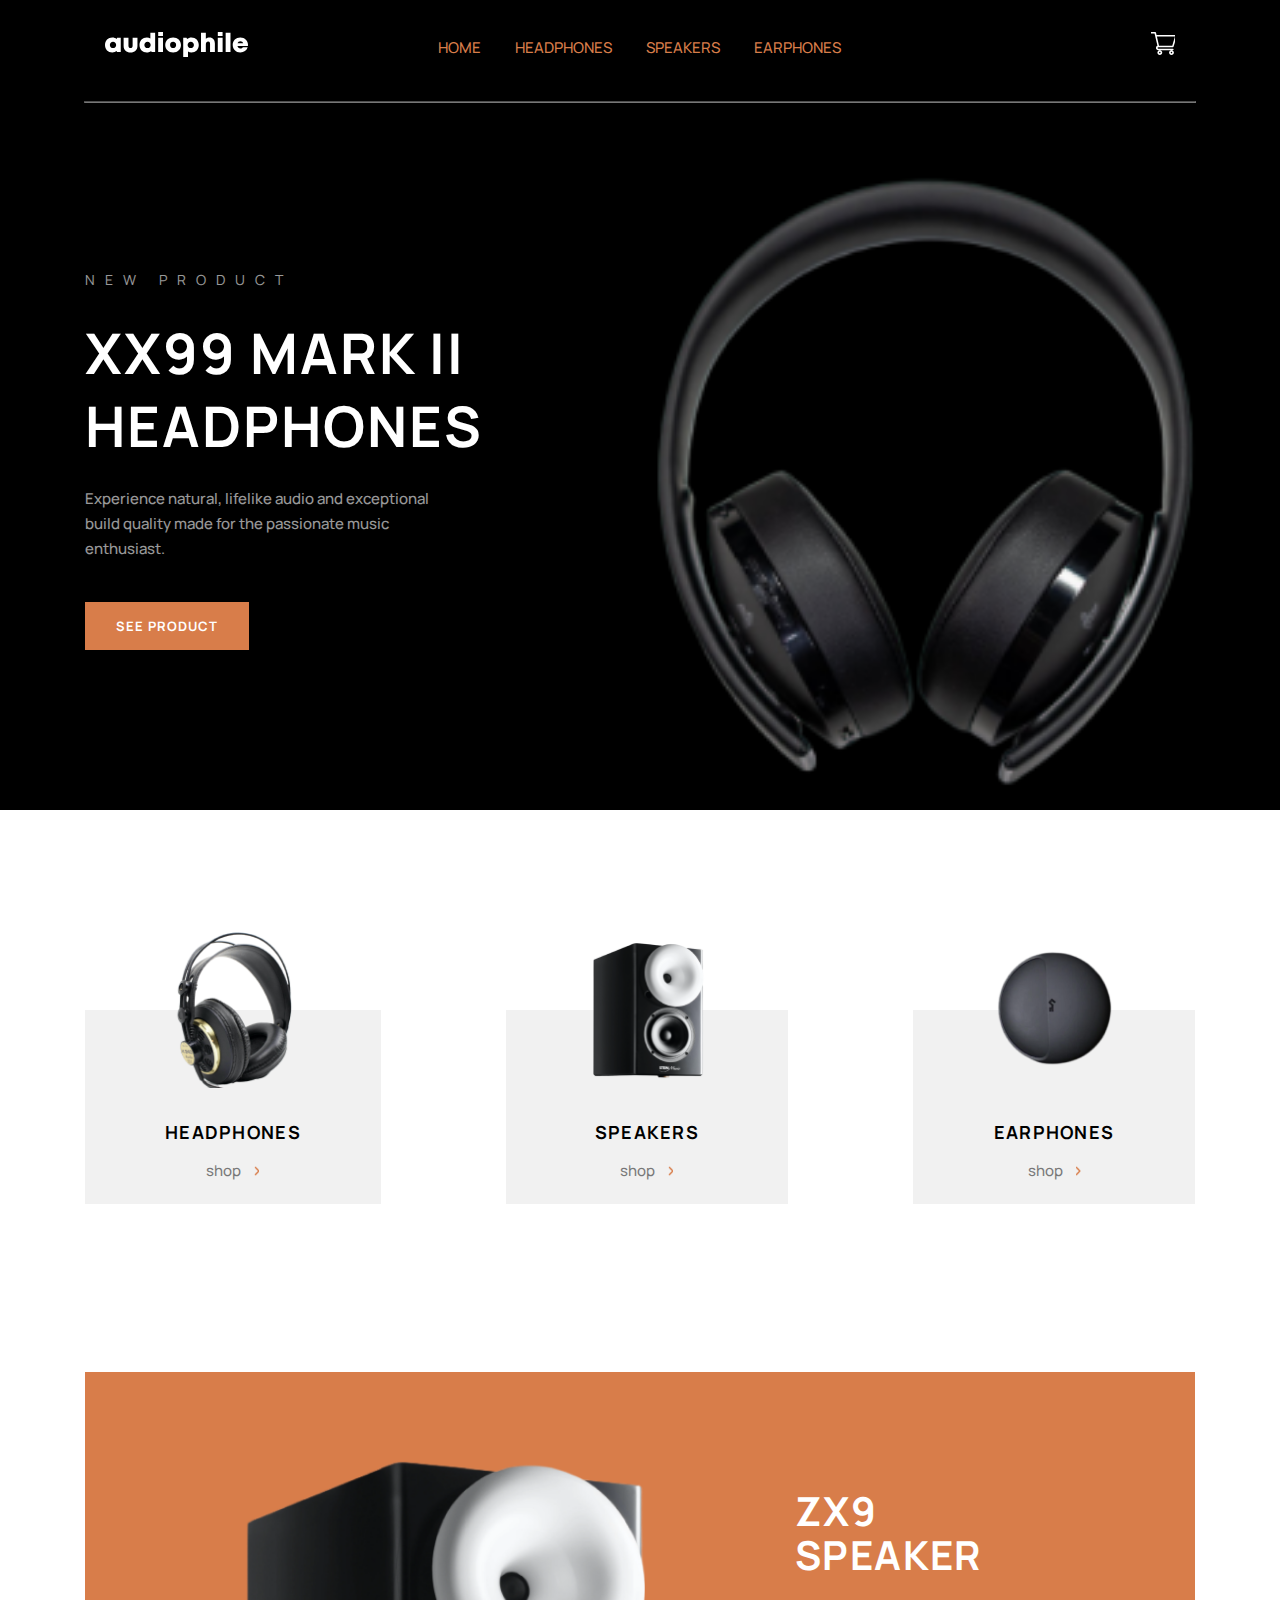
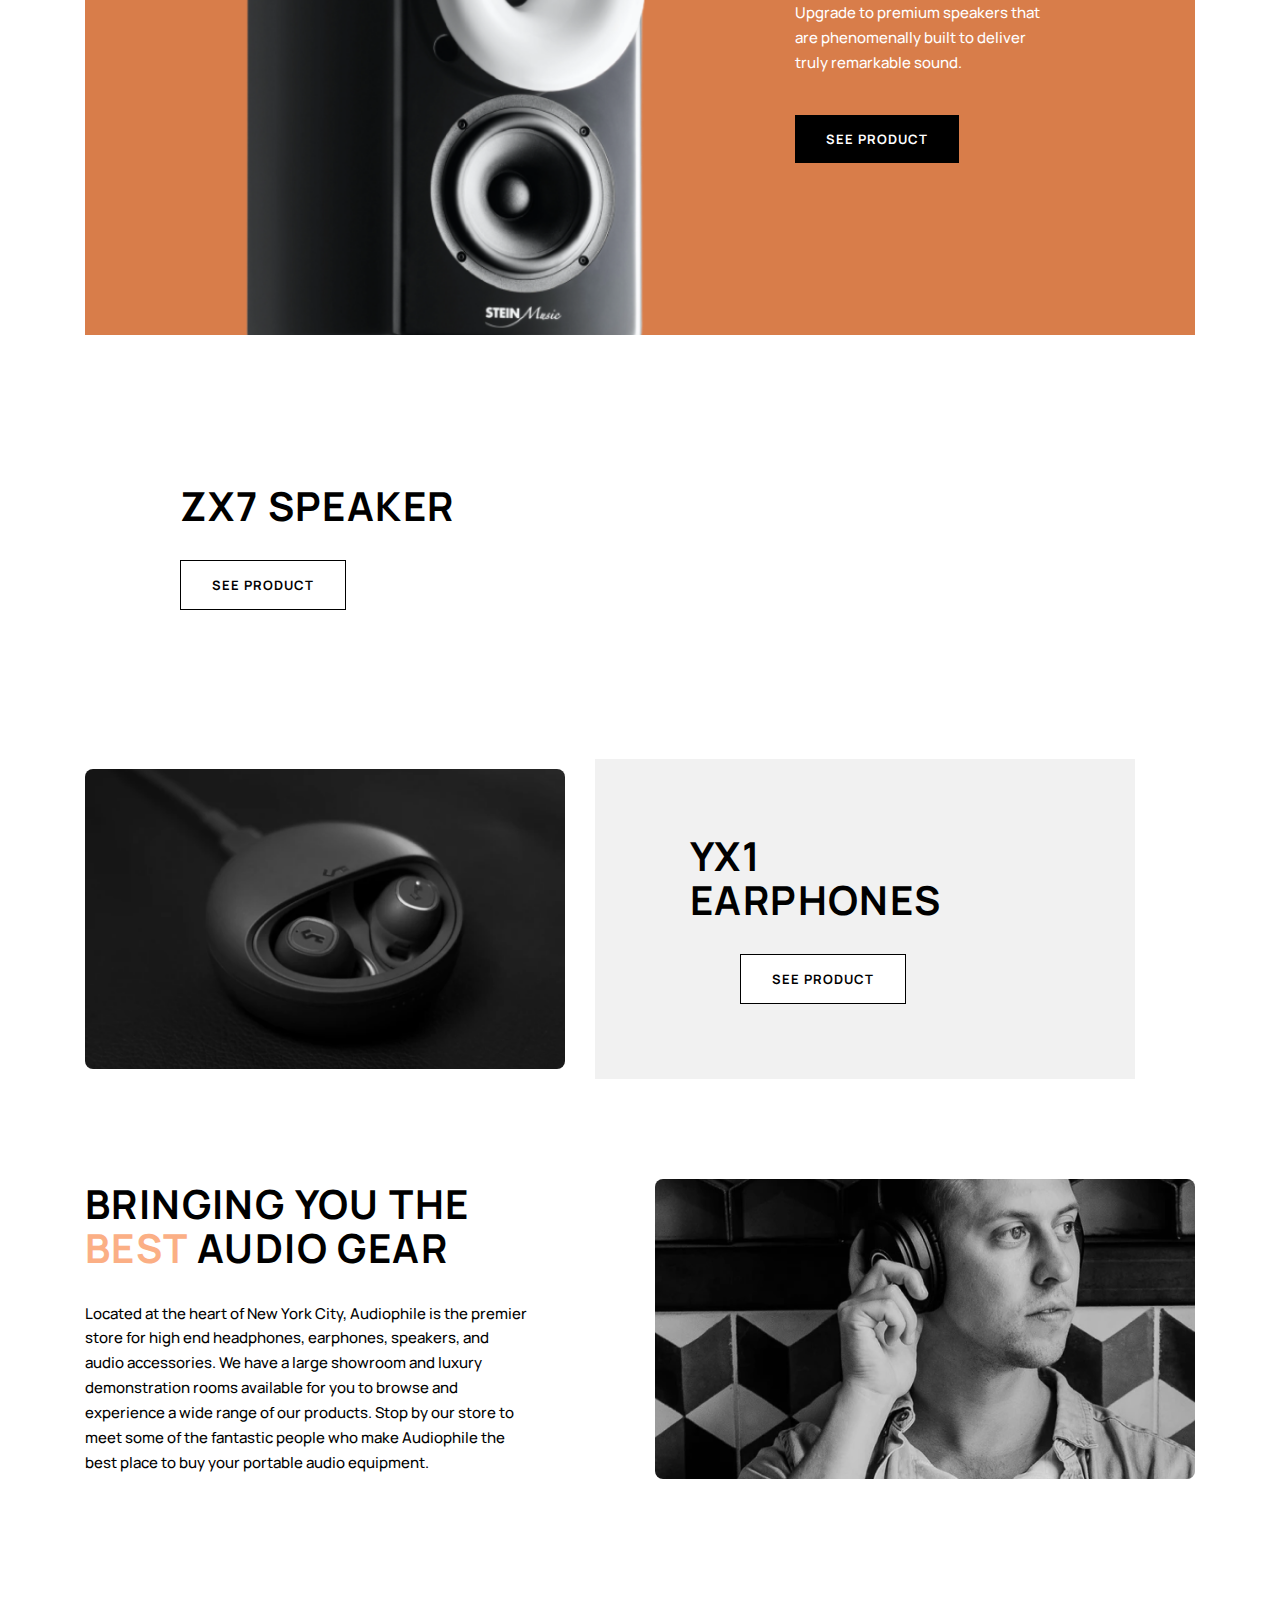
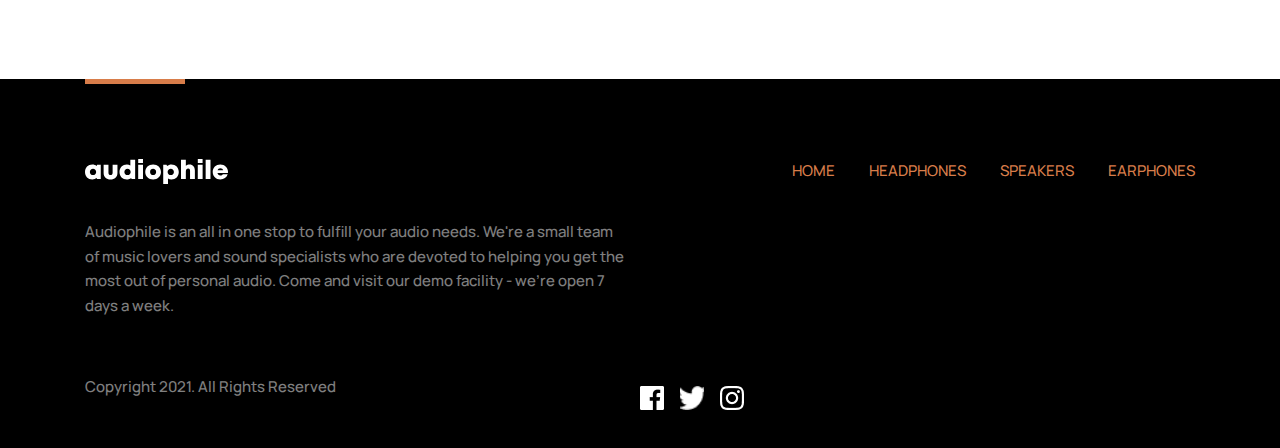
==== commit 56d8a475: "audiophile site link ready" ====
--- a/index.html
+++ b/index.html
@@ -14,13 +14,13 @@
             <nav>
                 <div class="logo__wrapper">
                     <a class="header__seconary-nav" href=""> <img src="./images/little.png" alt="" width="16" height="15"></a>
-                    <a class="site-logo" href=""><img src="./images/site-logo-audiophile.svg" alt="" width="143" height="25"></a>
+                    <a class="site-logo" href="./index.html"><img src="./images/site-logo-audiophile.svg" alt="" width="143" height="25"></a>
                 </div>
                 <ul class="header__list">
-                    <li><a href="">HOME</a></li>
-                    <li><a href="">HEADPHONES</a></li>
-                    <li><a href="">SPEAKERS</a></li>
-                    <li><a href="">EARPHONES</a></li>
+                    <li><a id="active" href="./index.html">HOME</a></li>
+                    <li><a id="active" href="./headphones.html">HEADPHONES</a></li>
+                    <li><a id="active" href="./speakers.html">SPEAKERS</a></li>
+                    <li><a id="active" href="./earphone.html">EARPHONES</a></li>
                 </ul>
                 <a class="header__nav-img" href=""><img src="./images/Combined Shape.svg" alt="" width="23.3" height="23"></a>
             </nav>
@@ -48,7 +48,7 @@
                 <div class="card">
                     <img  class="card__img" src="./images/main-card-headphone.png" alt="" width="125" height="160" >
                     <h6>HEADPHONES</h6>
-                    <a class="shop-btn" href="">
+                    <a class="shop-btn" id="active" href="./headphones.html">
                         <span class="shop-btn__inner-wrapper">
                          <span class="shop-btn__text">shop</span>
                          <span class="shop-btn__icon"><img src="./images/shop-icon.png" alt=""></span>
@@ -58,7 +58,7 @@
                 <div class="card">
                     <img class="card__img" src="./images/main-card-speakers.png" alt="" width="125" height="160">
                     <h6>SPEAKERS</h6>
-                    <a class="shop-btn" href="">
+                    <a class="shop-btn" id="active" href="./headphones.html">
                         <span class="shop-btn__inner-wrapper">
                          <span class="shop-btn__text">shop</span>
                          <span class="shop-btn__icon"><img src="./images/shop-icon.png" alt=""></span>
@@ -68,7 +68,7 @@
                 <div class="card">
                     <img class="card__img" src="./images/main-card-earphone.png" alt="" width="125" height="160">
                     <h6>EARPHONES</h6>
-                    <a class="shop-btn" href="">
+                    <a class="shop-btn" id="active" href="./earphone.html">
                         <span class="shop-btn__inner-wrapper">
                          <span class="shop-btn__text">shop</span>
                          <span class="shop-btn__icon"><img src="./images/shop-icon.png" alt=""></span>
@@ -123,12 +123,12 @@
         <div class="container footer__container">
             <hr>
             <div class="footer__description">
-                <a href=""><img src="./images/site-logo-audiophile.svg" alt="" width="143" height="25"></a>
+                <a id="active" href="./index.html"><img src="./images/site-logo-audiophile.svg" alt="" width="143" height="25"></a>
                 <div class="footer__nav-link">
-                    <a href="">HOME</a>
-                    <a href="">HEADPHONES</a>
-                    <a href="">SPEAKERS</a>
-                    <a href="">EARPHONES</a>
+                    <a id="active" href="./index.html">HOME</a>
+                    <a id="active" href="./headphones.html">HEADPHONES</a>
+                    <a id="active" href="./speakers.html">SPEAKERS</a>
+                    <a id="active" href="./earphone.html">EARPHONES</a>
                   </div>
                 
             </div>
--- a/css/style.css
+++ b/css/style.css
@@ -319,6 +319,14 @@
   outline-offset: 0.5rem;
 }
 
+#active {
+  color: #D87D4A;
+}
+
+a:hover {
+  color: red !important;
+}
+
 html {
   scroll-behavior: smooth;
   font-size: 62.5%;
